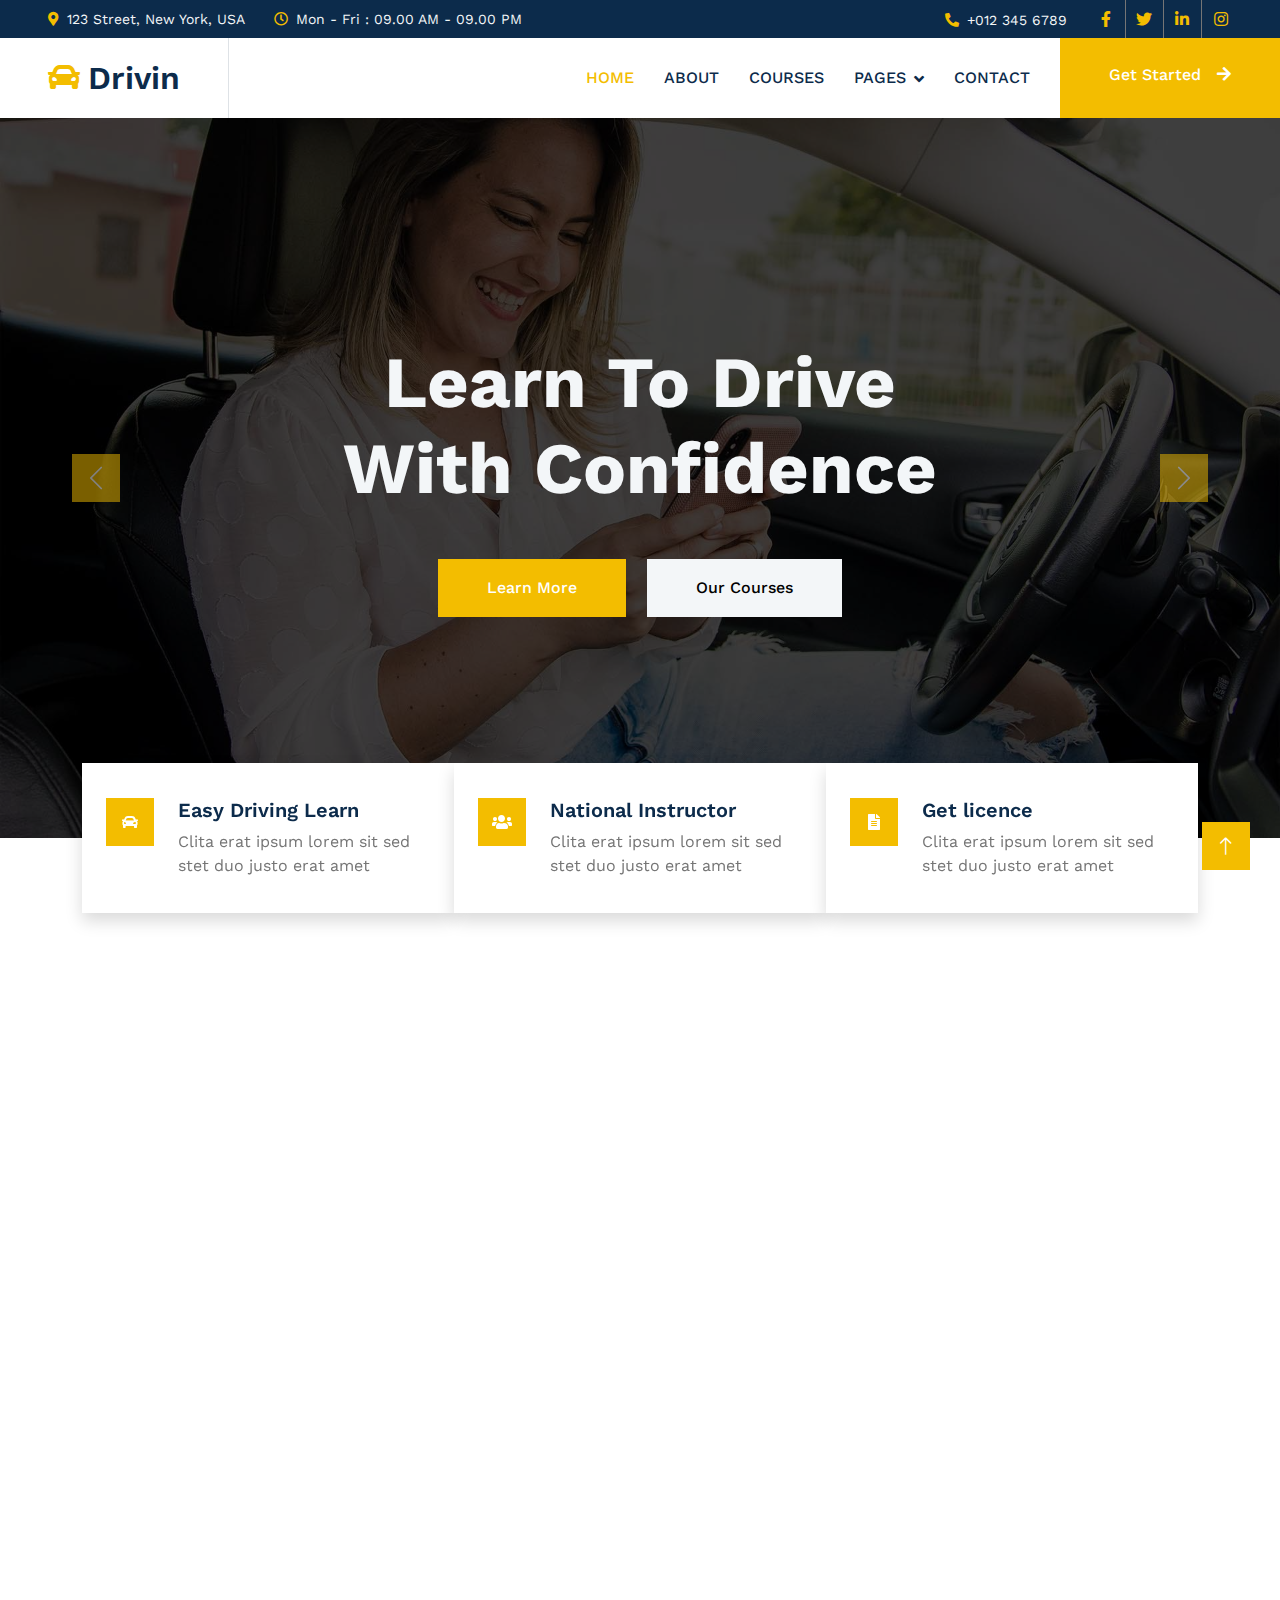
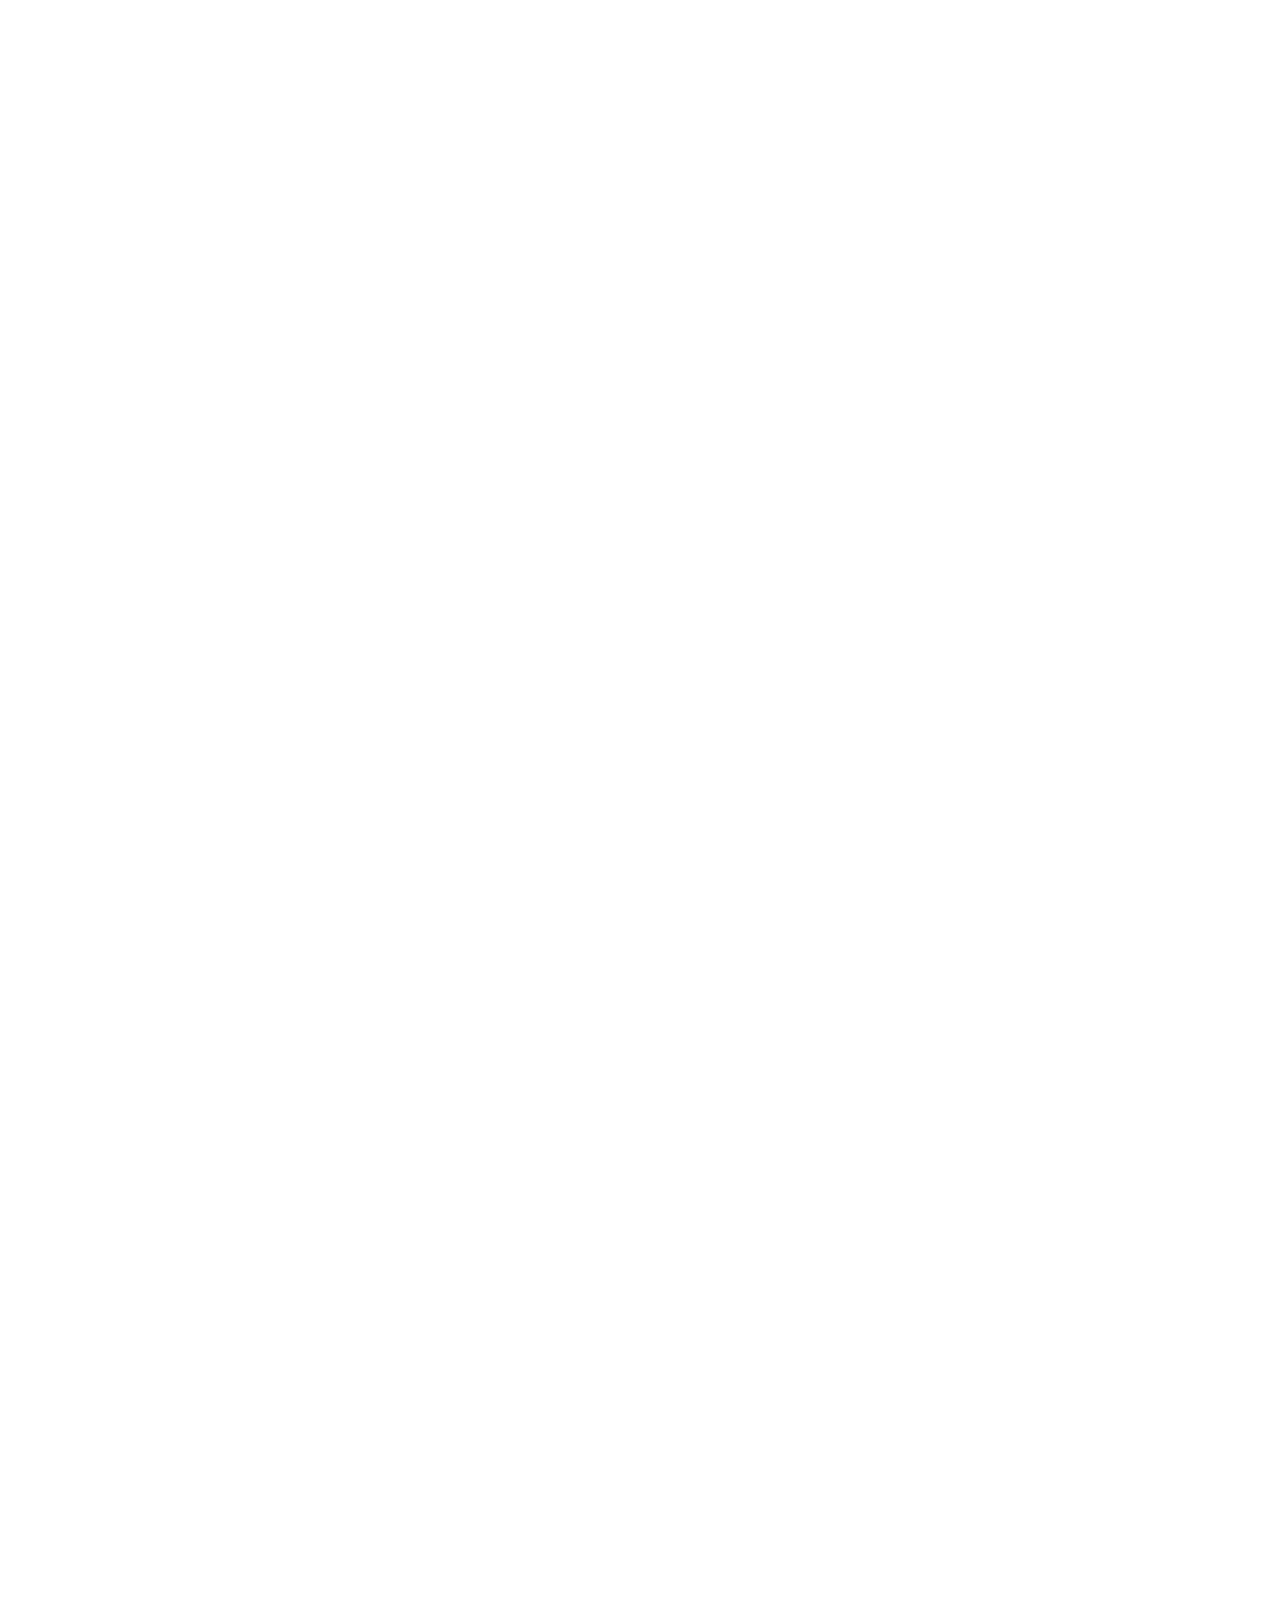
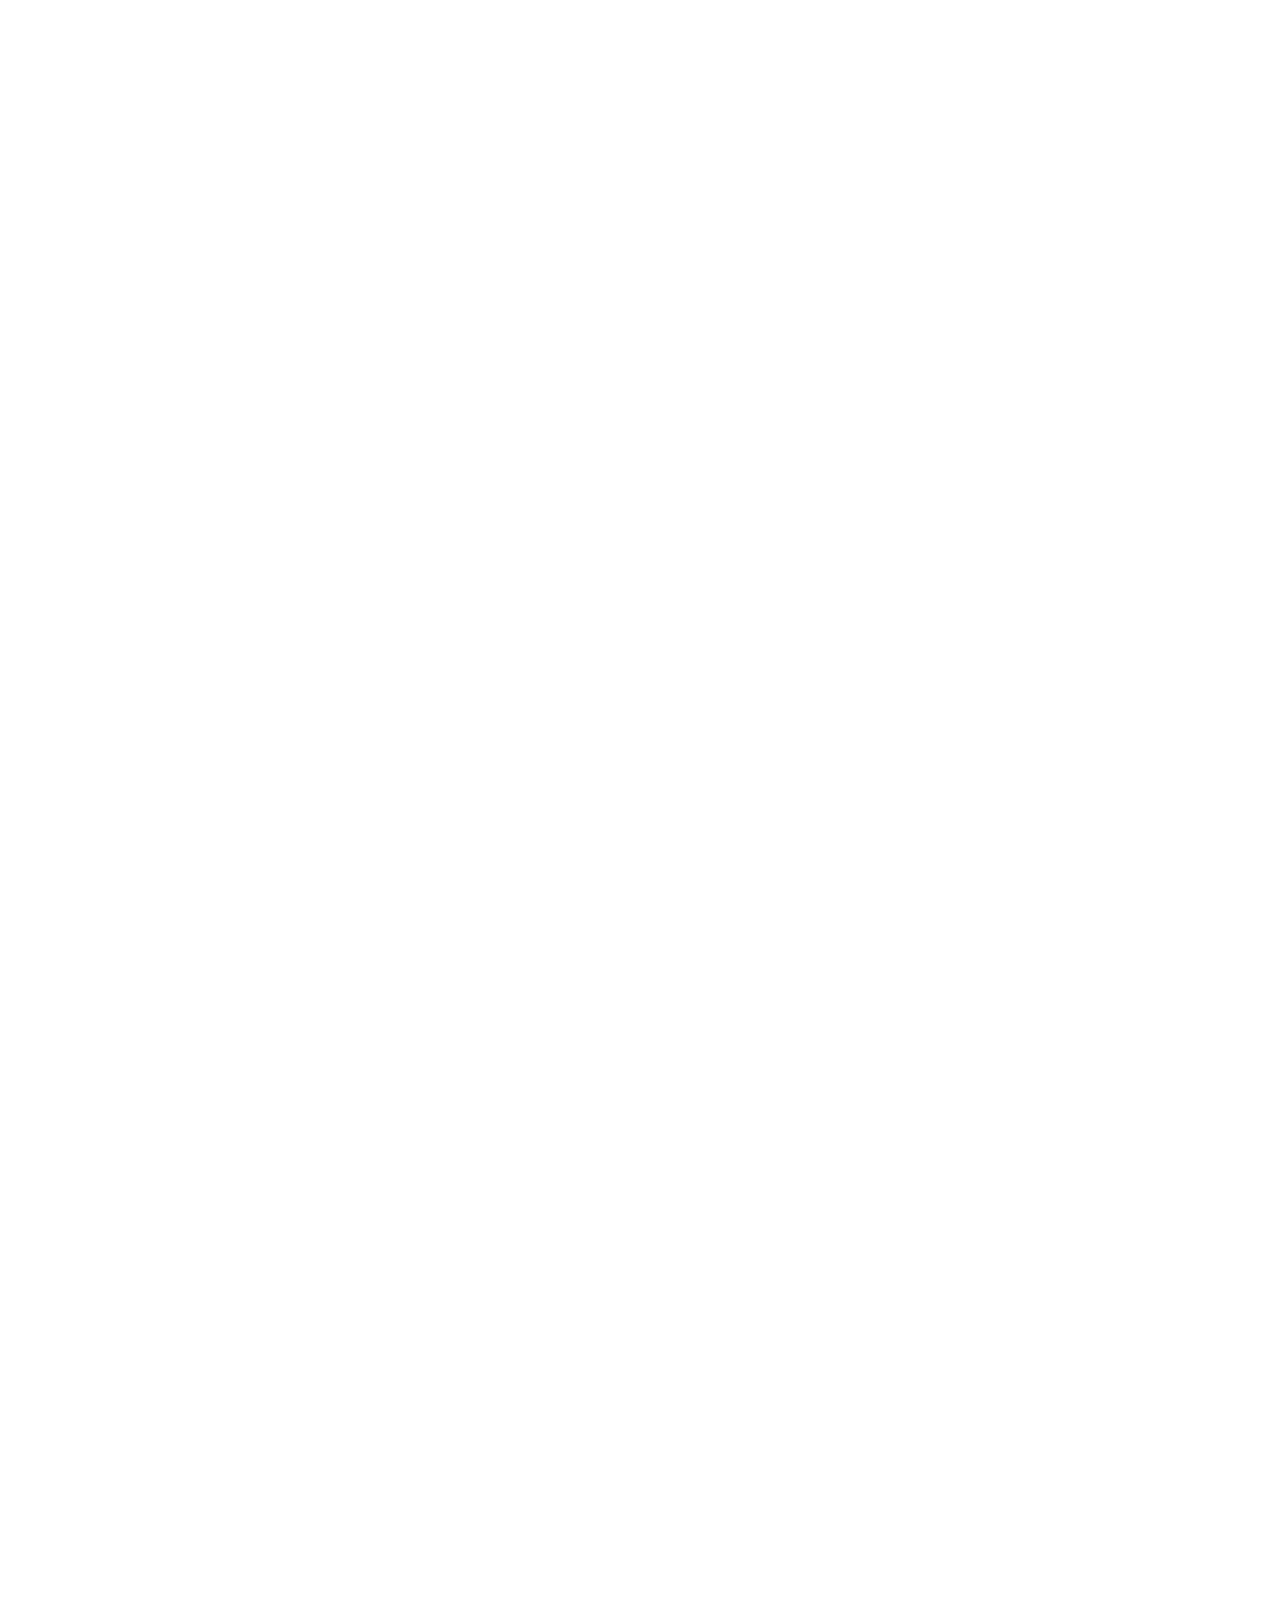
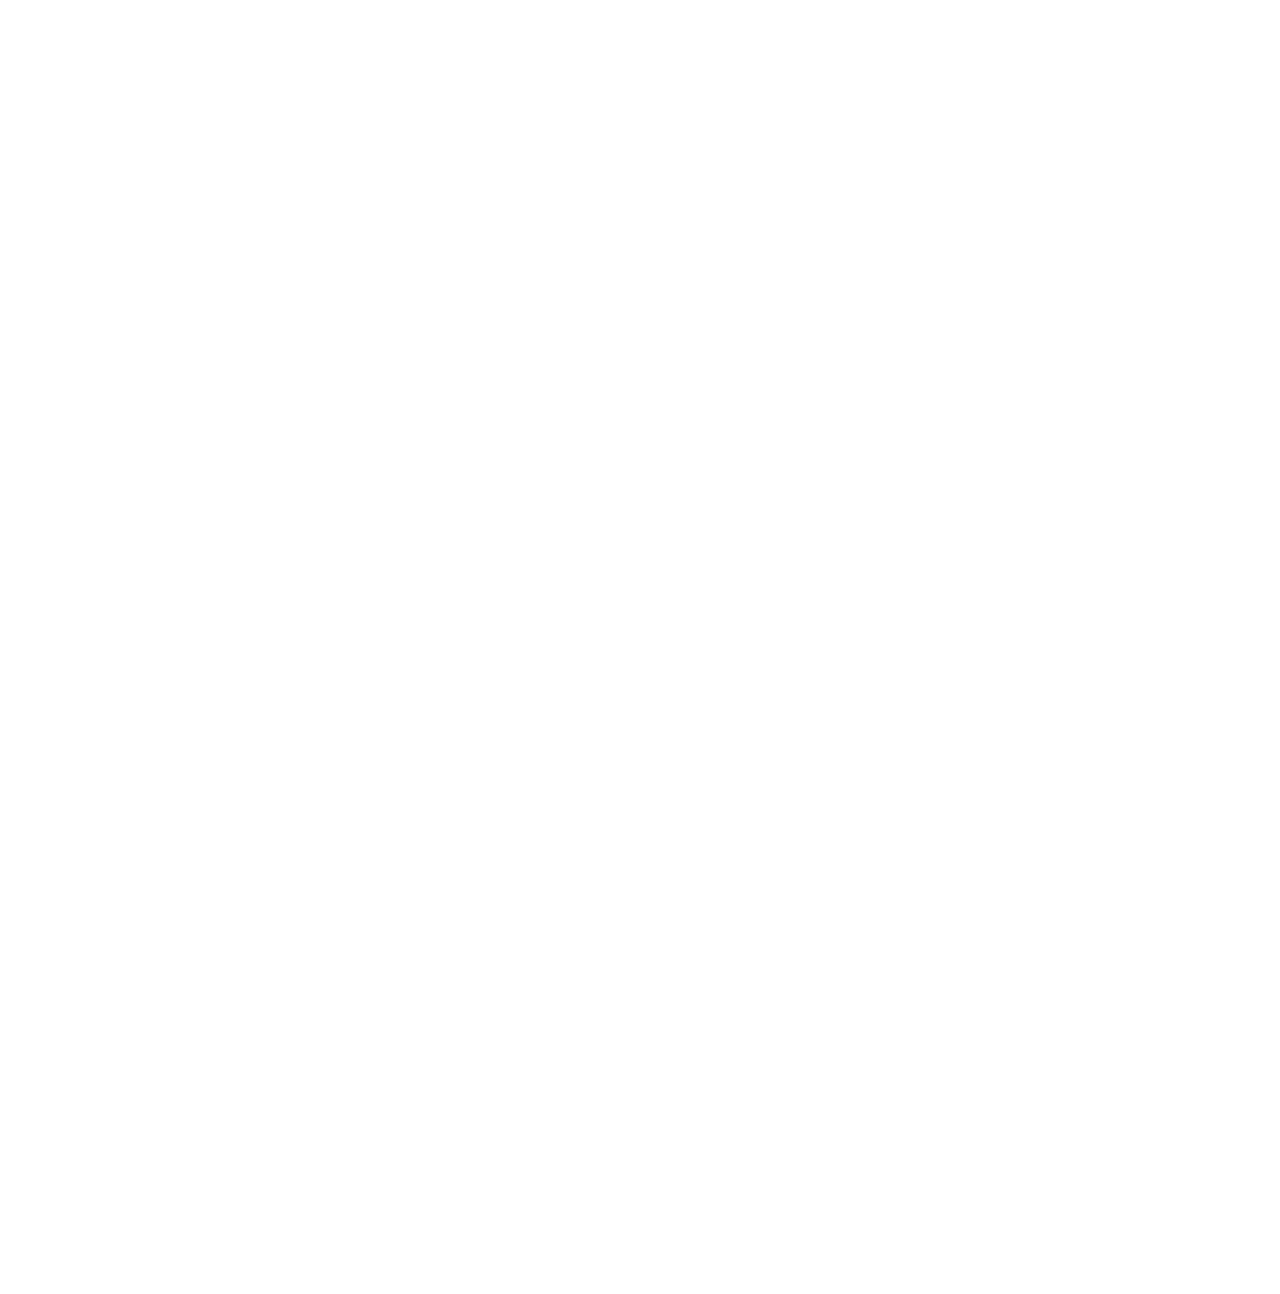
==== index.html @ 0751563b "First Commit" ====
<!DOCTYPE html>
<html lang="en">

<head>
    <meta charset="utf-8">
    <title>Drivin - Driving School Website Template</title>
    <meta content="width=device-width, initial-scale=1.0" name="viewport">
    <meta content="" name="keywords">
    <meta content="" name="description">

    <!-- Favicon -->
    <link href="img/favicon.ico" rel="icon">

    <!-- Google Web Fonts -->
    <link rel="preconnect" href="https://fonts.googleapis.com">
    <link rel="preconnect" href="https://fonts.gstatic.com" crossorigin>
    <link href="https://fonts.googleapis.com/css2?family=Work+Sans:wght@400;500;600;700&display=swap" rel="stylesheet"> 

    <!-- Icon Font Stylesheet -->
    <link href="https://cdnjs.cloudflare.com/ajax/libs/font-awesome/5.10.0/css/all.min.css" rel="stylesheet">
    <link href="https://cdn.jsdelivr.net/npm/bootstrap-icons@1.4.1/font/bootstrap-icons.css" rel="stylesheet">

    <!-- Libraries Stylesheet -->
    <link href="lib/animate/animate.min.css" rel="stylesheet">
    <link href="lib/owlcarousel/assets/owl.carousel.min.css" rel="stylesheet">

    <!-- Customized Bootstrap Stylesheet -->
    <link href="css/bootstrap.min.css" rel="stylesheet">

    <!-- Template Stylesheet -->
    <link href="css/style.css" rel="stylesheet">
</head>

<body>
    <!-- Spinner Start -->
    <div id="spinner" class="show bg-white position-fixed translate-middle w-100 vh-100 top-50 start-50 d-flex align-items-center justify-content-center">
        <div class="spinner-grow text-primary" role="status"></div>
    </div>
    <!-- Spinner End -->


    <!-- Topbar Start -->
    <div class="container-fluid bg-dark text-light p-0">
        <div class="row gx-0 d-none d-lg-flex">
            <div class="col-lg-7 px-5 text-start">
                <div class="h-100 d-inline-flex align-items-center me-4">
                    <small class="fa fa-map-marker-alt text-primary me-2"></small>
                    <small>123 Street, New York, USA</small>
                </div>
                <div class="h-100 d-inline-flex align-items-center">
                    <small class="far fa-clock text-primary me-2"></small>
                    <small>Mon - Fri : 09.00 AM - 09.00 PM</small>
                </div>
            </div>
            <div class="col-lg-5 px-5 text-end">
                <div class="h-100 d-inline-flex align-items-center me-4">
                    <small class="fa fa-phone-alt text-primary me-2"></small>
                    <small>+012 345 6789</small>
                </div>
                <div class="h-100 d-inline-flex align-items-center mx-n2">
                    <a class="btn btn-square btn-link rounded-0 border-0 border-end border-secondary" href=""><i class="fab fa-facebook-f"></i></a>
                    <a class="btn btn-square btn-link rounded-0 border-0 border-end border-secondary" href=""><i class="fab fa-twitter"></i></a>
                    <a class="btn btn-square btn-link rounded-0 border-0 border-end border-secondary" href=""><i class="fab fa-linkedin-in"></i></a>
                    <a class="btn btn-square btn-link rounded-0" href=""><i class="fab fa-instagram"></i></a>
                </div>
            </div>
        </div>
    </div>
    <!-- Topbar End -->


    <!-- Navbar Start -->
    <nav class="navbar navbar-expand-lg bg-white navbar-light sticky-top p-0">
        <a href="index.html" class="navbar-brand d-flex align-items-center border-end px-4 px-lg-5">
            <h2 class="m-0"><i class="fa fa-car text-primary me-2"></i>Drivin</h2>
        </a>
        <button type="button" class="navbar-toggler me-4" data-bs-toggle="collapse" data-bs-target="#navbarCollapse">
            <span class="navbar-toggler-icon"></span>
        </button>
        <div class="collapse navbar-collapse" id="navbarCollapse">
            <div class="navbar-nav ms-auto p-4 p-lg-0">
                <a href="index.html" class="nav-item nav-link active">Home</a>
                <a href="about.html" class="nav-item nav-link">About</a>
                <a href="courses.html" class="nav-item nav-link">Courses</a>
                <div class="nav-item dropdown">
                    <a href="#" class="nav-link dropdown-toggle" data-bs-toggle="dropdown">Pages</a>
                    <div class="dropdown-menu bg-light m-0">
                        <a href="feature.html" class="dropdown-item">Features</a>
                        <a href="appointment.html" class="dropdown-item">Appointment</a>
                        <a href="team.html" class="dropdown-item">Our Team</a>
                        <a href="testimonial.html" class="dropdown-item">Testimonial</a>
                        <a href="404.html" class="dropdown-item">404 Page</a>
                    </div>
                </div>
                <a href="contact.html" class="nav-item nav-link">Contact</a>
            </div>
            <a href="" class="btn btn-primary py-4 px-lg-5 d-none d-lg-block">Get Started<i class="fa fa-arrow-right ms-3"></i></a>
        </div>
    </nav>
    <!-- Navbar End -->


    <!-- Carousel Start -->
    <div class="container-fluid p-0 wow fadeIn" data-wow-delay="0.1s">
        <div id="header-carousel" class="carousel slide" data-bs-ride="carousel">
            <div class="carousel-inner">
                <div class="carousel-item active">
                    <img class="w-100" src="img/carousel-1.jpg" alt="Image">
                    <div class="carousel-caption">
                        <div class="container">
                            <div class="row justify-content-center">
                                <div class="col-lg-7">
                                    <h1 class="display-2 text-light mb-5 animated slideInDown">Learn To Drive With Confidence</h1>
                                    <a href="" class="btn btn-primary py-sm-3 px-sm-5">Learn More</a>
                                    <a href="" class="btn btn-light py-sm-3 px-sm-5 ms-3">Our Courses</a>
                                </div>
                            </div>
                        </div>
                    </div>
                </div>
                <div class="carousel-item">
                    <img class="w-100" src="img/carousel-2.jpg" alt="Image">
                    <div class="carousel-caption">
                        <div class="container">
                            <div class="row justify-content-center">
                                <div class="col-lg-7">
                                    <h1 class="display-2 text-light mb-5 animated slideInDown">Safe Driving Is Our Top Priority</h1>
                                    <a href="" class="btn btn-primary py-sm-3 px-sm-5">Learn More</a>
                                    <a href="" class="btn btn-light py-sm-3 px-sm-5 ms-3">Our Courses</a>
                                </div>
                            </div>
                        </div>
                    </div>
                </div>
            </div>
            <button class="carousel-control-prev" type="button" data-bs-target="#header-carousel"
                data-bs-slide="prev">
                <span class="carousel-control-prev-icon" aria-hidden="true"></span>
                <span class="visually-hidden">Previous</span>
            </button>
            <button class="carousel-control-next" type="button" data-bs-target="#header-carousel"
                data-bs-slide="next">
                <span class="carousel-control-next-icon" aria-hidden="true"></span>
                <span class="visually-hidden">Next</span>
            </button>
        </div>
    </div>
    <!-- Carousel End -->


    <!-- Facts Start -->
    <div class="container-fluid facts py-5 pt-lg-0">
        <div class="container py-5 pt-lg-0">
            <div class="row gx-0">
                <div class="col-lg-4 wow fadeIn" data-wow-delay="0.1s">
                    <div class="bg-white shadow d-flex align-items-center h-100 p-4" style="min-height: 150px;">
                        <div class="d-flex">
                            <div class="flex-shrink-0 btn-lg-square bg-primary">
                                <i class="fa fa-car text-white"></i>
                            </div>
                            <div class="ps-4">
                                <h5>Easy Driving Learn </h5>
                                <span>Clita erat ipsum lorem sit sed stet duo justo erat amet</span>
                            </div>
                        </div>
                    </div>
                </div>
                <div class="col-lg-4 wow fadeIn" data-wow-delay="0.3s">
                    <div class="bg-white shadow d-flex align-items-center h-100 p-4" style="min-height: 150px;">
                        <div class="d-flex">
                            <div class="flex-shrink-0 btn-lg-square bg-primary">
                                <i class="fa fa-users text-white"></i>
                            </div>
                            <div class="ps-4">
                                <h5>National Instructor</h5>
                                <span>Clita erat ipsum lorem sit sed stet duo justo erat amet</span>
                            </div>
                        </div>
                    </div>
                </div>
                <div class="col-lg-4 wow fadeIn" data-wow-delay="0.5s">
                    <div class="bg-white shadow d-flex align-items-center h-100 p-4" style="min-height: 150px;">
                        <div class="d-flex">
                            <div class="flex-shrink-0 btn-lg-square bg-primary">
                                <i class="fa fa-file-alt text-white"></i>
                            </div>
                            <div class="ps-4">
                                <h5>Get licence</h5>
                                <span>Clita erat ipsum lorem sit sed stet duo justo erat amet</span>
                            </div>
                        </div>
                    </div>
                </div>
            </div>
        </div>
    </div>
    <!-- Facts End -->


    <!-- About Start -->
    <div class="container-xxl py-6">
        <div class="container">
            <div class="row g-5">
                <div class="col-lg-6 wow fadeInUp" data-wow-delay="0.1s">
                    <div class="position-relative overflow-hidden ps-5 pt-5 h-100" style="min-height: 400px;">
                        <img class="position-absolute w-100 h-100" src="img/about-1.jpg" alt="" style="object-fit: cover;">
                        <img class="position-absolute top-0 start-0 bg-white pe-3 pb-3" src="img/about-2.jpg" alt="" style="width: 200px; height: 200px;">
                    </div>
                </div>
                <div class="col-lg-6 wow fadeInUp" data-wow-delay="0.5s">
                    <div class="h-100">
                        <h6 class="text-primary text-uppercase mb-2">About Us</h6>
                        <h1 class="display-6 mb-4">We Help Students To Pass Test & Get A License On The First Try</h1>
                        <p>Tempor erat elitr rebum at clita. Diam dolor diam ipsum sit. Aliqu diam amet diam et eos. Clita erat ipsum et lorem et sit, sed stet lorem sit clita duo justo magna dolore erat amet</p>
                        <p class="mb-4">Tempor erat elitr rebum at clita. Diam dolor diam ipsum sit. Aliqu diam amet diam et eos. Clita erat ipsum et lorem et sit, sed stet lorem sit clita duo justo magna dolore erat amet</p>
                        <div class="row g-2 mb-4 pb-2">
                            <div class="col-sm-6">
                                <i class="fa fa-check text-primary me-2"></i>Fully Licensed
                            </div>
                            <div class="col-sm-6">
                                <i class="fa fa-check text-primary me-2"></i>Online Tracking
                            </div>
                            <div class="col-sm-6">
                                <i class="fa fa-check text-primary me-2"></i>Afordable Fee 
                            </div>
                            <div class="col-sm-6">
                                <i class="fa fa-check text-primary me-2"></i>Best Trainers
                            </div>
                        </div>
                        <div class="row g-4">
                            <div class="col-sm-6">
                                <a class="btn btn-primary py-3 px-5" href="">Read More</a>
                            </div>
                            <div class="col-sm-6">
                                <a class="d-inline-flex align-items-center btn btn-outline-primary border-2 p-2" href="tel:+0123456789">
                                    <span class="flex-shrink-0 btn-square bg-primary">
                                        <i class="fa fa-phone-alt text-white"></i>
                                    </span>
                                    <span class="px-3">+012 345 6789</span>
                                </a>
                            </div>
                        </div>
                    </div>
                </div>
            </div>
        </div>
    </div>
    <!-- About End -->


    <!-- Courses Start -->
    <div class="container-xxl courses my-6 py-6 pb-0">
        <div class="container">
            <div class="text-center mx-auto mb-5 wow fadeInUp" data-wow-delay="0.1s" style="max-width: 500px;">
                <h6 class="text-primary text-uppercase mb-2">Tranding Courses</h6>
                <h1 class="display-6 mb-4">Our Courses Upskill You With Driving Training</h1>
            </div>
            <div class="row g-4 justify-content-center">
                <div class="col-lg-4 col-md-6 wow fadeInUp" data-wow-delay="0.1s">
                    <div class="courses-item d-flex flex-column bg-white overflow-hidden h-100">
                        <div class="text-center p-4 pt-0">
                            <div class="d-inline-block bg-primary text-white fs-5 py-1 px-4 mb-4">$99</div>
                            <h5 class="mb-3">Automatic Car Lessons</h5>
                            <p>Tempor erat elitr rebum at clita dolor diam ipsum sit diam amet diam et eos</p>
                            <ol class="breadcrumb justify-content-center mb-0">
                                <li class="breadcrumb-item small"><i class="fa fa-signal text-primary me-2"></i>Beginner</li>
                                <li class="breadcrumb-item small"><i class="fa fa-calendar-alt text-primary me-2"></i>3 Week</li>
                            </ol>
                        </div>
                        <div class="position-relative mt-auto">
                            <img class="img-fluid" src="img/courses-1.jpg" alt="">
                            <div class="courses-overlay">
                                <a class="btn btn-outline-primary border-2" href="">Read More</a>
                            </div>
                        </div>
                    </div>
                </div>
                <div class="col-lg-4 col-md-6 wow fadeInUp" data-wow-delay="0.3s">
                    <div class="courses-item d-flex flex-column bg-white overflow-hidden h-100">
                        <div class="text-center p-4 pt-0">
                            <div class="d-inline-block bg-primary text-white fs-5 py-1 px-4 mb-4">$99</div>
                            <h5 class="mb-3">Highway Driving Lesson</h5>
                            <p>Tempor erat elitr rebum at clita dolor diam ipsum sit diam amet diam et eos</p>
                            <ol class="breadcrumb justify-content-center mb-0">
                                <li class="breadcrumb-item small"><i class="fa fa-signal text-primary me-2"></i>Beginner</li>
                                <li class="breadcrumb-item small"><i class="fa fa-calendar-alt text-primary me-2"></i>3 Week</li>
                            </ol>
                        </div>
                        <div class="position-relative mt-auto">
                            <img class="img-fluid" src="img/courses-2.jpg" alt="">
                            <div class="courses-overlay">
                                <a class="btn btn-outline-primary border-2" href="">Read More</a>
                            </div>
                        </div>
                    </div>
                </div>
                <div class="col-lg-4 col-md-6 wow fadeInUp" data-wow-delay="0.5s">
                    <div class="courses-item d-flex flex-column bg-white overflow-hidden h-100">
                        <div class="text-center p-4 pt-0">
                            <div class="d-inline-block bg-primary text-white fs-5 py-1 px-4 mb-4">$99</div>
                            <h5 class="mb-3">International Driving</h5>
                            <p>Tempor erat elitr rebum at clita dolor diam ipsum sit diam amet diam et eos</p>
                            <ol class="breadcrumb justify-content-center mb-0">
                                <li class="breadcrumb-item small"><i class="fa fa-signal text-primary me-2"></i>Beginner</li>
                                <li class="breadcrumb-item small"><i class="fa fa-calendar-alt text-primary me-2"></i>3 Week</li>
                            </ol>
                        </div>
                        <div class="position-relative mt-auto">
                            <img class="img-fluid" src="img/courses-3.jpg" alt="">
                            <div class="courses-overlay">
                                <a class="btn btn-outline-primary border-2" href="">Read More</a>
                            </div>
                        </div>
                    </div>
                </div>
                <div class="col-lg-8 my-6 mb-0 wow fadeInUp" data-wow-delay="0.1s">
                    <div class="bg-primary text-center p-5">
                        <h1 class="mb-4">Make Appointment</h1>
                        <form>
                            <div class="row g-3">
                                <div class="col-sm-6">
                                    <div class="form-floating">
                                        <input type="text" class="form-control border-0" id="gname" placeholder="Gurdian Name">
                                        <label for="gname">Your Name</label>
                                    </div>
                                </div>
                                <div class="col-sm-6">
                                    <div class="form-floating">
                                        <input type="email" class="form-control border-0" id="gmail" placeholder="Gurdian Email">
                                        <label for="gmail">Your Email</label>
                                    </div>
                                </div>
                                <div class="col-sm-6">
                                    <div class="form-floating">
                                        <input type="text" class="form-control border-0" id="cname" placeholder="Child Name">
                                        <label for="cname">Courses Type</label>
                                    </div>
                                </div>
                                <div class="col-sm-6">
                                    <div class="form-floating">
                                        <input type="text" class="form-control border-0" id="cage" placeholder="Child Age">
                                        <label for="cage">Car Type</label>
                                    </div>
                                </div>
                                <div class="col-12">
                                    <div class="form-floating">
                                        <textarea class="form-control border-0" placeholder="Leave a message here" id="message" style="height: 100px"></textarea>
                                        <label for="message">Message</label>
                                    </div>
                                </div>
                                <div class="col-12">
                                    <button class="btn btn-dark w-100 py-3" type="submit">Submit</button>
                                </div>
                            </div>
                        </form>
                    </div>
                </div>
            </div>
        </div>
    </div>
    <!-- Courses End -->


    <!-- Features Start -->
    <div class="container-xxl py-6">
        <div class="container">
            <div class="row g-5">
                <div class="col-lg-6 wow fadeInUp" data-wow-delay="0.1s">
                    <h6 class="text-primary text-uppercase mb-2">Why Choose Us!</h6>
                    <h1 class="display-6 mb-4">Best Driving Training Agency In Your City</h1>
                    <p class="mb-5">Tempor erat elitr rebum at clita. Diam dolor diam ipsum sit. Aliqu diam amet diam et eos. Clita erat ipsum et lorem et sit, sed stet lorem sit clita duo justo magna dolore erat amet</p>
                    <div class="row gy-5 gx-4">
                        <div class="col-sm-6 wow fadeIn" data-wow-delay="0.1s">
                            <div class="d-flex align-items-center mb-3">
                                <div class="flex-shrink-0 btn-square bg-primary me-3">
                                    <i class="fa fa-check text-white"></i>
                                </div>
                                <h5 class="mb-0">Fully Licensed</h5>
                            </div>
                            <span>Magna sea eos sit dolor, ipsum amet ipsum lorem diam eos</span>
                        </div>
                        <div class="col-sm-6 wow fadeIn" data-wow-delay="0.2s">
                            <div class="d-flex align-items-center mb-3">
                                <div class="flex-shrink-0 btn-square bg-primary me-3">
                                    <i class="fa fa-check text-white"></i>
                                </div>
                                <h5 class="mb-0">Online Tracking</h5>
                            </div>
                            <span>Magna sea eos sit dolor, ipsum amet ipsum lorem diam eos</span>
                        </div>
                        <div class="col-sm-6 wow fadeIn" data-wow-delay="0.3s">
                            <div class="d-flex align-items-center mb-3">
                                <div class="flex-shrink-0 btn-square bg-primary me-3">
                                    <i class="fa fa-check text-white"></i>
                                </div>
                                <h5 class="mb-0">Afordable Fee</h5>
                            </div>
                            <span>Magna sea eos sit dolor, ipsum amet ipsum lorem diam eos</span>
                        </div>
                        <div class="col-sm-6 wow fadeIn" data-wow-delay="0.4s">
                            <div class="d-flex align-items-center mb-3">
                                <div class="flex-shrink-0 btn-square bg-primary me-3">
                                    <i class="fa fa-check text-white"></i>
                                </div>
                                <h5 class="mb-0">Best Trainers</h5>
                            </div>
                            <span>Magna sea eos sit dolor, ipsum amet ipsum lorem diam eos</span>
                        </div>
                    </div>
                </div>
                <div class="col-lg-6 wow fadeInUp" data-wow-delay="0.5s">
                    <div class="position-relative overflow-hidden pe-5 pt-5 h-100" style="min-height: 400px;">
                        <img class="position-absolute w-100 h-100" src="img/about-1.jpg" alt="" style="object-fit: cover;">
                        <img class="position-absolute top-0 end-0 bg-white ps-3 pb-3" src="img/about-2.jpg" alt="" style="width: 200px; height: 200px">
                    </div>
                </div>
            </div>
        </div>
    </div>
    <!-- Features End -->


    <!-- Team Start -->
    <div class="container-xxl py-6">
        <div class="container">
            <div class="text-center mx-auto mb-5 wow fadeInUp" data-wow-delay="0.1s" style="max-width: 500px;">
                <h6 class="text-primary text-uppercase mb-2">Meet The Team</h6>
                <h1 class="display-6 mb-4">We Have Great Experience Of Driving</h1>
            </div>
            <div class="row g-0 team-items">
                <div class="col-lg-3 col-md-6 wow fadeInUp" data-wow-delay="0.1s">
                    <div class="team-item position-relative">
                        <div class="position-relative">
                            <img class="img-fluid" src="img/team-1.jpg" alt="">
                            <div class="team-social text-center">
                                <a class="btn btn-square btn-outline-primary border-2 m-1" href=""><i class="fab fa-facebook-f"></i></a>
                                <a class="btn btn-square btn-outline-primary border-2 m-1" href=""><i class="fab fa-twitter"></i></a>
                                <a class="btn btn-square btn-outline-primary border-2 m-1" href=""><i class="fab fa-instagram"></i></a>
                            </div>
                        </div>
                        <div class="bg-light text-center p-4">
                            <h5 class="mt-2">Full Name</h5>
                            <span>Trainer</span>
                        </div>
                    </div>
                </div>
                <div class="col-lg-3 col-md-6 wow fadeInUp" data-wow-delay="0.3s">
                    <div class="team-item position-relative">
                        <div class="position-relative">
                            <img class="img-fluid" src="img/team-2.jpg" alt="">
                            <div class="team-social text-center">
                                <a class="btn btn-square btn-outline-primary border-2 m-1" href=""><i class="fab fa-facebook-f"></i></a>
                                <a class="btn btn-square btn-outline-primary border-2 m-1" href=""><i class="fab fa-twitter"></i></a>
                                <a class="btn btn-square btn-outline-primary border-2 m-1" href=""><i class="fab fa-instagram"></i></a>
                            </div>
                        </div>
                        <div class="bg-light text-center p-4">
                            <h5 class="mt-2">Full Name</h5>
                            <span>Trainer</span>
                        </div>
                    </div>
                </div>
                <div class="col-lg-3 col-md-6 wow fadeInUp" data-wow-delay="0.5s">
                    <div class="team-item position-relative">
                        <div class="position-relative">
                            <img class="img-fluid" src="img/team-3.jpg" alt="">
                            <div class="team-social text-center">
                                <a class="btn btn-square btn-outline-primary border-2 m-1" href=""><i class="fab fa-facebook-f"></i></a>
                                <a class="btn btn-square btn-outline-primary border-2 m-1" href=""><i class="fab fa-twitter"></i></a>
                                <a class="btn btn-square btn-outline-primary border-2 m-1" href=""><i class="fab fa-instagram"></i></a>
                            </div>
                        </div>
                        <div class="bg-light text-center p-4">
                            <h5 class="mt-2">Full Name</h5>
                            <span>Trainer</span>
                        </div>
                    </div>
                </div>
                <div class="col-lg-3 col-md-6 wow fadeInUp" data-wow-delay="0.7s">
                    <div class="team-item position-relative">
                        <div class="position-relative">
                            <img class="img-fluid" src="img/team-4.jpg" alt="">
                            <div class="team-social text-center">
                                <a class="btn btn-square btn-outline-primary border-2 m-1" href=""><i class="fab fa-facebook-f"></i></a>
                                <a class="btn btn-square btn-outline-primary border-2 m-1" href=""><i class="fab fa-twitter"></i></a>
                                <a class="btn btn-square btn-outline-primary border-2 m-1" href=""><i class="fab fa-instagram"></i></a>
                            </div>
                        </div>
                        <div class="bg-light text-center p-4">
                            <h5 class="mt-2">Full Name</h5>
                            <span>Trainer</span>
                        </div>
                    </div>
                </div>
            </div>
        </div>
    </div>
    <!-- Team End -->


    <!-- Testimonial Start -->
    <div class="container-xxl py-6">
        <div class="container">
            <div class="text-center mx-auto mb-5 wow fadeInUp" data-wow-delay="0.1s" style="max-width: 500px;">
                <h6 class="text-primary text-uppercase mb-2">Testimonial</h6>
                <h1 class="display-6 mb-4">What Our Clients Say!</h1>
            </div>
            <div class="row justify-content-center">
                <div class="col-lg-8 wow fadeInUp" data-wow-delay="0.1s">
                    <div class="owl-carousel testimonial-carousel">
                        <div class="testimonial-item text-center">
                            <div class="position-relative mb-5">
                                <img class="img-fluid rounded-circle mx-auto" src="img/testimonial-1.jpg" alt="">
                                <div class="position-absolute top-100 start-50 translate-middle d-flex align-items-center justify-content-center bg-white rounded-circle" style="width: 60px; height: 60px;">
                                    <i class="fa fa-quote-left fa-2x text-primary"></i>
                                </div>
                            </div>
                            <p class="fs-4">Dolores sed duo clita tempor justo dolor et stet lorem kasd labore dolore lorem ipsum. At lorem lorem magna ut et, nonumy et labore et tempor diam tempor erat.</p>
                            <hr class="w-25 mx-auto">
                            <h5>Client Name</h5>
                            <span>Profession</span>
                        </div>
                        <div class="testimonial-item text-center">
                            <div class="position-relative mb-5">
                                <img class="img-fluid rounded-circle mx-auto" src="img/testimonial-2.jpg" alt="">
                                <div class="position-absolute top-100 start-50 translate-middle d-flex align-items-center justify-content-center bg-white rounded-circle" style="width: 60px; height: 60px;">
                                    <i class="fa fa-quote-left fa-2x text-primary"></i>
                                </div>
                            </div>
                            <p class="fs-4">Dolores sed duo clita tempor justo dolor et stet lorem kasd labore dolore lorem ipsum. At lorem lorem magna ut et, nonumy et labore et tempor diam tempor erat.</p>
                            <hr class="w-25 mx-auto">
                            <h5>Client Name</h5>
                            <span>Profession</span>
                        </div>
                        <div class="testimonial-item text-center">
                            <div class="position-relative mb-5">
                                <img class="img-fluid rounded-circle mx-auto" src="img/testimonial-3.jpg" alt="">
                                <div class="position-absolute top-100 start-50 translate-middle d-flex align-items-center justify-content-center bg-white rounded-circle" style="width: 60px; height: 60px;">
                                    <i class="fa fa-quote-left fa-2x text-primary"></i>
                                </div>
                            </div>
                            <p class="fs-4">Dolores sed duo clita tempor justo dolor et stet lorem kasd labore dolore lorem ipsum. At lorem lorem magna ut et, nonumy et labore et tempor diam tempor erat.</p>
                            <hr class="w-25 mx-auto">
                            <h5>Client Name</h5>
                            <span>Profession</span>
                        </div>
                    </div>
                </div>
            </div>
        </div>
    </div>
    <!-- Testimonial End -->


    <!-- Footer Start -->
    <div class="container-fluid bg-dark text-light footer my-6 mb-0 py-6 wow fadeIn" data-wow-delay="0.1s">
        <div class="container">
            <div class="row g-5">
                <div class="col-lg-3 col-md-6">
                    <h4 class="text-white mb-4">Get In Touch</h4>
                    <h2 class="text-primary mb-4"><i class="fa fa-car text-white me-2"></i>Drivin</h2>
                    <p class="mb-2"><i class="fa fa-map-marker-alt me-3"></i>123 Street, New York, USA</p>
                    <p class="mb-2"><i class="fa fa-phone-alt me-3"></i>+012 345 67890</p>
                    <p class="mb-2"><i class="fa fa-envelope me-3"></i>info@example.com</p>
                </div>
                <div class="col-lg-3 col-md-6">
                    <h4 class="text-light mb-4">Quick Links</h4>
                    <a class="btn btn-link" href="">About Us</a>
                    <a class="btn btn-link" href="">Contact Us</a>
                    <a class="btn btn-link" href="">Our Services</a>
                    <a class="btn btn-link" href="">Terms & Condition</a>
                    <a class="btn btn-link" href="">Support</a>
                </div>
                <div class="col-lg-3 col-md-6">
                    <h4 class="text-light mb-4">Popular Links</h4>
                    <a class="btn btn-link" href="">About Us</a>
                    <a class="btn btn-link" href="">Contact Us</a>
                    <a class="btn btn-link" href="">Our Services</a>
                    <a class="btn btn-link" href="">Terms & Condition</a>
                    <a class="btn btn-link" href="">Support</a>
                </div>
                <div class="col-lg-3 col-md-6">
                    <h4 class="text-light mb-4">Newsletter</h4>
                    <form action="">
                        <div class="input-group">
                            <input type="text" class="form-control p-3 border-0" placeholder="Your Email Address">
                            <button class="btn btn-primary">Sign Up</button>
                        </div>
                    </form>
                    <h6 class="text-white mt-4 mb-3">Follow Us</h6>
                    <div class="d-flex pt-2">
                        <a class="btn btn-square btn-outline-light me-1" href=""><i class="fab fa-twitter"></i></a>
                        <a class="btn btn-square btn-outline-light me-1" href=""><i class="fab fa-facebook-f"></i></a>
                        <a class="btn btn-square btn-outline-light me-1" href=""><i class="fab fa-youtube"></i></a>
                        <a class="btn btn-square btn-outline-light me-0" href=""><i class="fab fa-linkedin-in"></i></a>
                    </div>
                </div>
            </div>
        </div>
    </div>
    <!-- Footer End -->


    <!-- Copyright Start -->
    <div class="container-fluid copyright text-light py-4 wow fadeIn" data-wow-delay="0.1s">
        <div class="container">
            <div class="row">
                <div class="col-md-6 text-center text-md-start mb-3 mb-md-0">
                    &copy; <a href="#">Your Site Name</a>, All Right Reserved.
                </div>
                <div class="col-md-6 text-center text-md-end">
                    <!--/*** This template is free as long as you keep the footer author’s credit link/attribution link/backlink. If you'd like to use the template without the footer author’s credit link/attribution link/backlink, you can purchase the Credit Removal License from "https://htmlcodex.com/credit-removal". Thank you for your support. ***/-->
                    Designed By <a href="https://htmlcodex.com">HTML Codex</a>
                    <br>Distributed By: <a href="https://themewagon.com" target="_blank">ThemeWagon</a>
                </div>
            </div>
        </div>
    </div>
    <!-- Copyright End -->


    <!-- Back to Top -->
    <a href="#" class="btn btn-lg btn-primary btn-lg-square back-to-top"><i class="bi bi-arrow-up"></i></a>


    <!-- JavaScript Libraries -->
    <script src="https://code.jquery.com/jquery-3.4.1.min.js"></script>
    <script src="https://cdn.jsdelivr.net/npm/bootstrap@5.0.0/dist/js/bootstrap.bundle.min.js"></script>
    <script src="lib/wow/wow.min.js"></script>
    <script src="lib/easing/easing.min.js"></script>
    <script src="lib/waypoints/waypoints.min.js"></script>
    <script src="lib/owlcarousel/owl.carousel.min.js"></script>

    <!-- Template Javascript -->
    <script src="js/main.js"></script>
</body>

</html>
---- css/style.css ----
/********** Template CSS **********/
:root {
    --primary: #F3BD00;
    --secondary: #757575;
    --light: #F3F6F8;
    --dark: #0C2B4B;
}

.py-6 {
    padding-top: 6rem;
    padding-bottom: 6rem;
}

.my-6 {
    margin-top: 6rem;
    margin-bottom: 6rem;
}

.back-to-top {
    position: fixed;
    display: none;
    right: 30px;
    bottom: 30px;
    z-index: 99;
}


/*** Spinner ***/
#spinner {
    opacity: 0;
    visibility: hidden;
    transition: opacity .5s ease-out, visibility 0s linear .5s;
    z-index: 99999;
}

#spinner.show {
    transition: opacity .5s ease-out, visibility 0s linear 0s;
    visibility: visible;
    opacity: 1;
}


/*** Button ***/
.btn {
    font-weight: 500;
    transition: .5s;
}

.btn.btn-primary,
.btn.btn-outline-primary:hover {
    color: #FFFFFF;
}

.btn-square {
    width: 38px;
    height: 38px;
}

.btn-sm-square {
    width: 32px;
    height: 32px;
}

.btn-lg-square {
    width: 48px;
    height: 48px;
}

.btn-square,
.btn-sm-square,
.btn-lg-square {
    padding: 0;
    display: flex;
    align-items: center;
    justify-content: center;
    font-weight: normal;
}


/*** Navbar ***/
.navbar.sticky-top {
    top: -100px;
    transition: .5s;
}

.navbar .navbar-brand,
.navbar a.btn {
    height: 80px
}

.navbar .navbar-nav .nav-link {
    margin-right: 30px;
    padding: 25px 0;
    color: var(--dark);
    font-weight: 500;
    text-transform: uppercase;
    outline: none;
}

.navbar .navbar-nav .nav-link:hover,
.navbar .navbar-nav .nav-link.active {
    color: var(--primary);
}

.navbar .dropdown-toggle::after {
    border: none;
    content: "\f107";
    font-family: "Font Awesome 5 Free";
    font-weight: 900;
    vertical-align: middle;
    margin-left: 8px;
}

@media (max-width: 991.98px) {
    .navbar .navbar-nav .nav-link  {
        margin-right: 0;
        padding: 10px 0;
    }

    .navbar .navbar-nav {
        border-top: 1px solid #EEEEEE;
    }
}

@media (min-width: 992px) {
    .navbar .nav-item .dropdown-menu {
        display: block;
        border: none;
        margin-top: 0;
        top: 150%;
        opacity: 0;
        visibility: hidden;
        transition: .5s;
    }

    .navbar .nav-item:hover .dropdown-menu {
        top: 100%;
        visibility: visible;
        transition: .5s;
        opacity: 1;
    }
}


/*** Header ***/
.carousel-caption {
    top: 0;
    left: 0;
    right: 0;
    bottom: 0;
    display: flex;
    align-items: center;
    justify-content: center;
    text-align: center;
    background: rgba(0, 0, 0, .75);
    z-index: 1;
}

.carousel-control-prev,
.carousel-control-next {
    width: 15%;
}

.carousel-control-prev-icon,
.carousel-control-next-icon {
    width: 3rem;
    height: 3rem;
    background-color: var(--primary);
    border: 10px solid var(--primary);
}

@media (max-width: 768px) {
    #header-carousel .carousel-item {
        position: relative;
        min-height: 450px;
    }
    
    #header-carousel .carousel-item img {
        position: absolute;
        width: 100%;
        height: 100%;
        object-fit: cover;
    }
}

.page-header {
    background: linear-gradient(rgba(0, 0, 0, .75), rgba(0, 0, 0, .75)), url(../img/carousel-1.jpg) center center no-repeat;
    background-size: cover;
}

.breadcrumb-item+.breadcrumb-item::before {
    color: #999999;
}


/*** Facts ***/
@media (min-width: 991.98px) {
    .facts {
        position: relative;
        margin-top: -75px;
        z-index: 1;
    }
}


/*** Courses ***/
.courses {
    min-height: 100vh;
    background: linear-gradient(rgba(255, 255, 255, .9), rgba(255, 255, 255, .9)), url(../img/carousel-1.jpg) center center no-repeat;
    background-attachment: fixed;
    background-size: cover;
}

.courses-item .courses-overlay {
    position: absolute;
    width: 100%;
    height: 0;
    top: 0;
    left: 0;
    display: flex;
    align-items: center;
    justify-content: center;
    background: rgba(0, 0, 0, .5);
    overflow: hidden;
    opacity: 0;
    transition: .5s;
}

.courses-item:hover .courses-overlay {
    height: 100%;
    opacity: 1;
}


/*** Team ***/
.team-items {
    margin: -.75rem;
}

.team-item {
    padding: .75rem;
}

.team-item::after {
    position: absolute;
    content: "";
    width: 100%;
    height: 0;
    top: 0;
    left: 0;
    background: #FFFFFF;
    transition: .5s;
    z-index: -1;
}

.team-item:hover::after {
    height: 100%;
    background: var(--primary);
}

.team-item .team-social {
    position: absolute;
    width: 100%;
    height: 0;
    top: 0;
    left: 0;
    display: flex;
    align-items: center;
    justify-content: center;
    background: rgba(0, 0, 0, .75);
    overflow: hidden;
    opacity: 0;
    transition: .5s;
}

.team-item:hover .team-social {
    height: 100%;
    opacity: 1;
}


/*** Testimonial ***/
.testimonial-carousel .owl-dots {
    height: 40px;
    margin-top: 25px;
    display: flex;
    align-items: center;
    justify-content: center;
}

.testimonial-carousel .owl-dot {
    position: relative;
    display: inline-block;
    margin: 0 5px;
    width: 20px;
    height: 20px;
    background: transparent;
    border: 2px solid var(--primary);
    transition: .5s;
}

.testimonial-carousel .owl-dot.active {
    width: 40px;
    height: 40px;
    background: var(--primary);
}

.testimonial-carousel .owl-item img {
    width: 150px;
    height: 150px;
}


/*** Footer ***/
.footer .btn.btn-link {
    display: block;
    margin-bottom: 5px;
    padding: 0;
    text-align: left;
    color: var(--light);
    font-weight: normal;
    text-transform: capitalize;
    transition: .3s;
}

.footer .btn.btn-link::before {
    position: relative;
    content: "\f105";
    font-family: "Font Awesome 5 Free";
    font-weight: 900;
    color: var(--light);
    margin-right: 10px;
}

.footer .btn.btn-link:hover {
    color: var(--primary);
    letter-spacing: 1px;
    box-shadow: none;
}

.copyright {
    background: #092139;
}

.copyright a {
    color: var(--primary);
}

.copyright a:hover {
    color: var(--light);
}
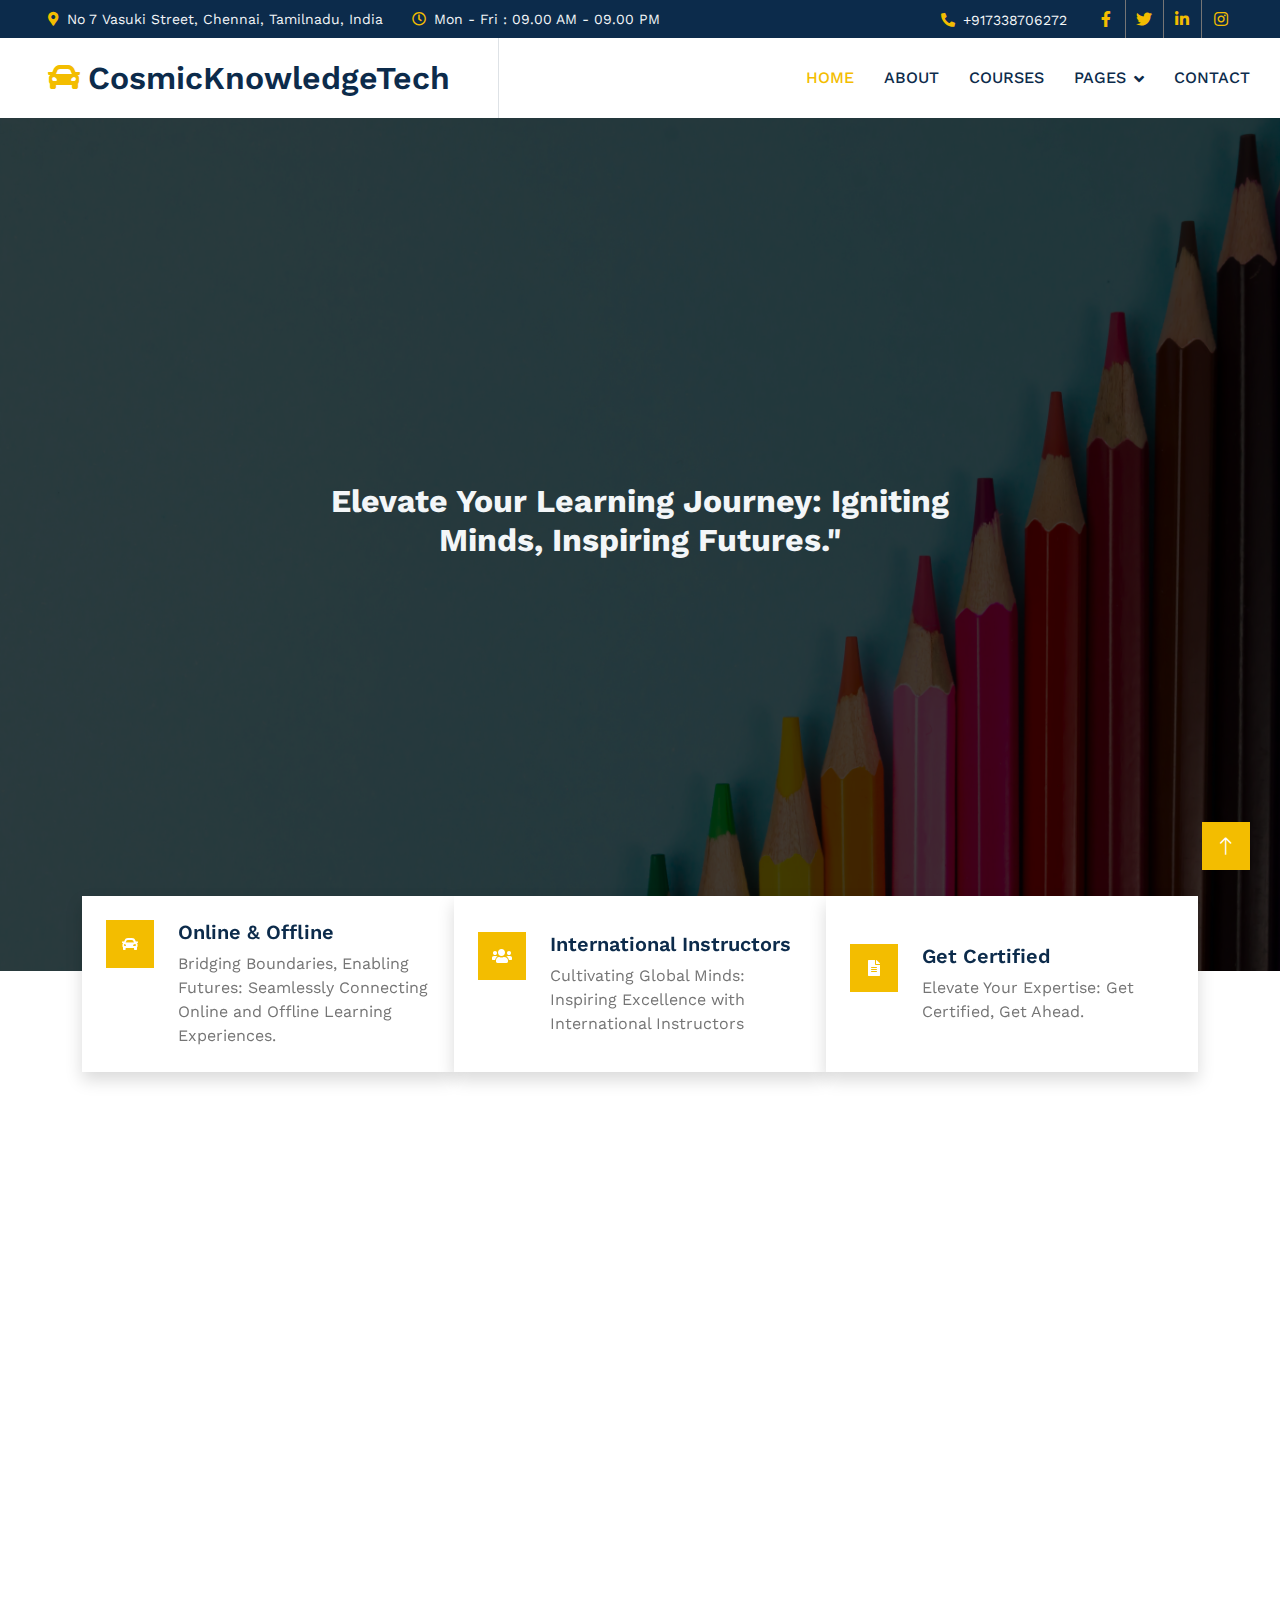
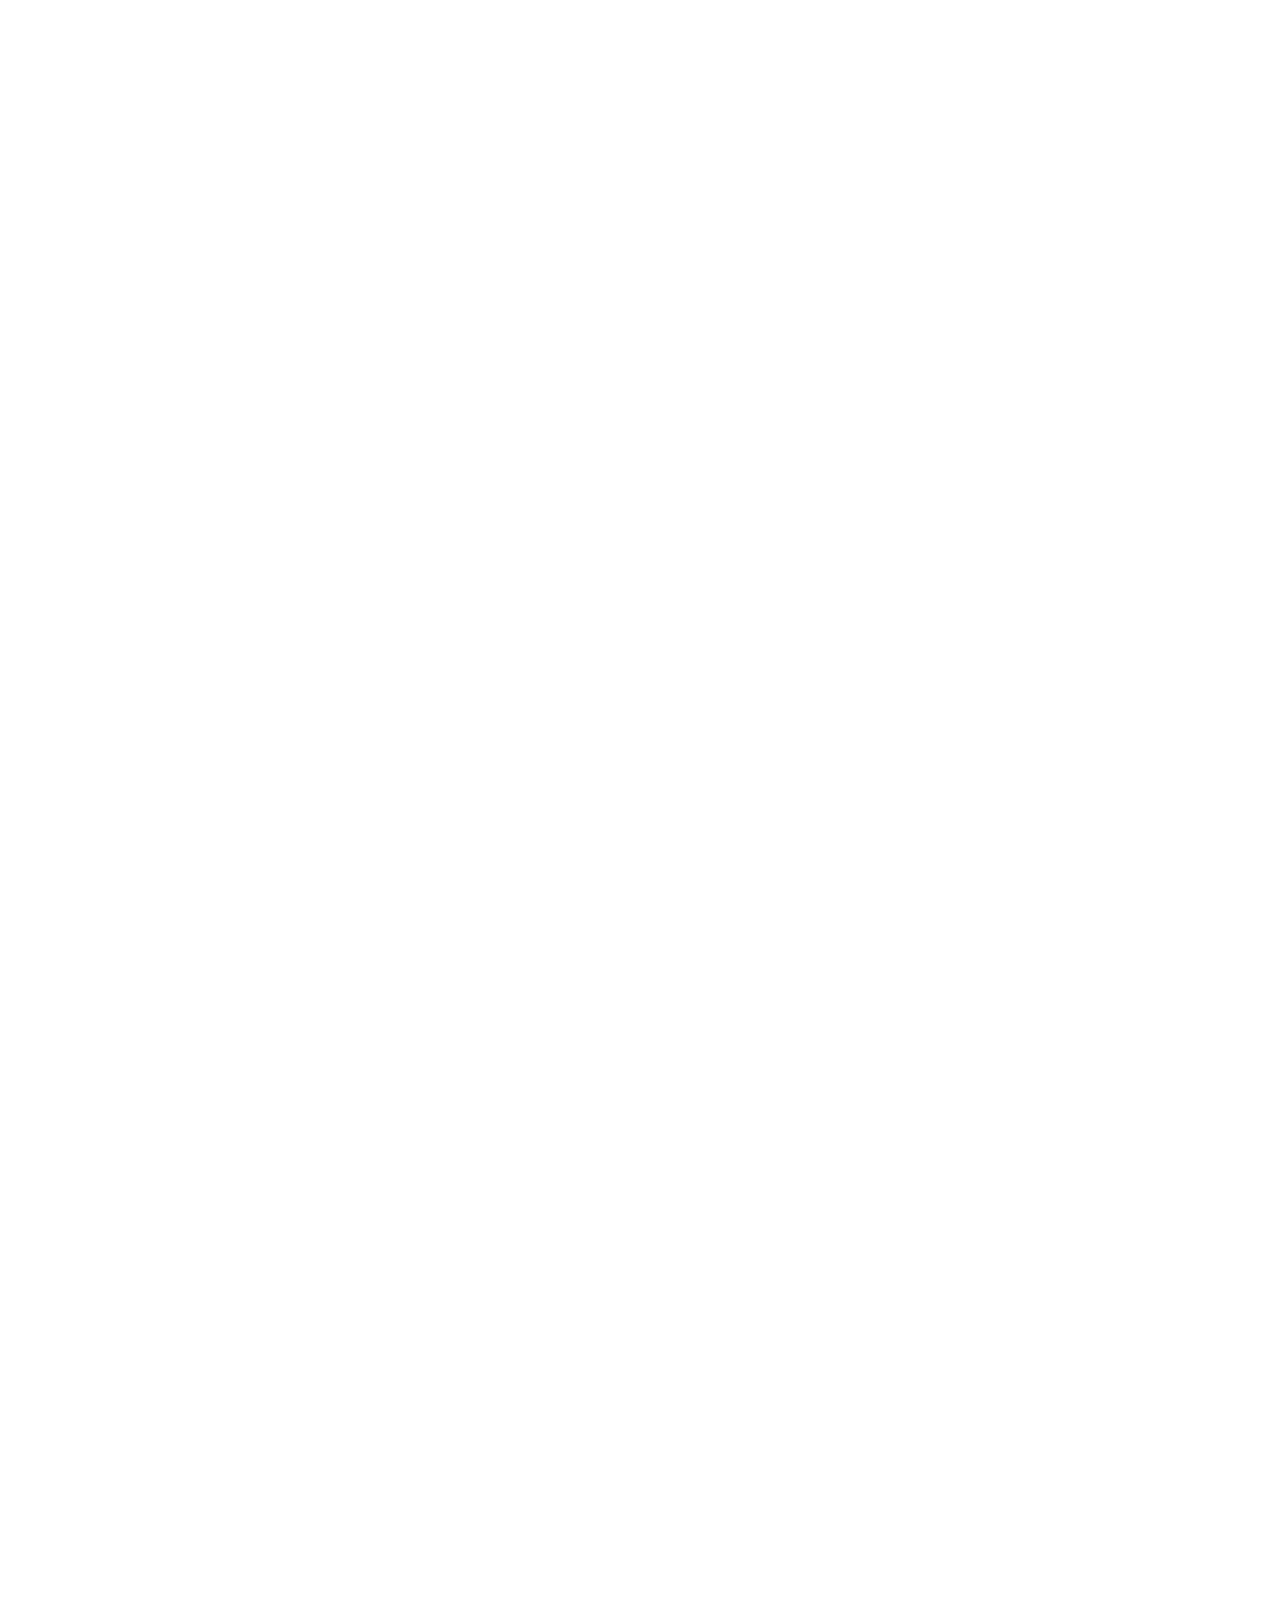
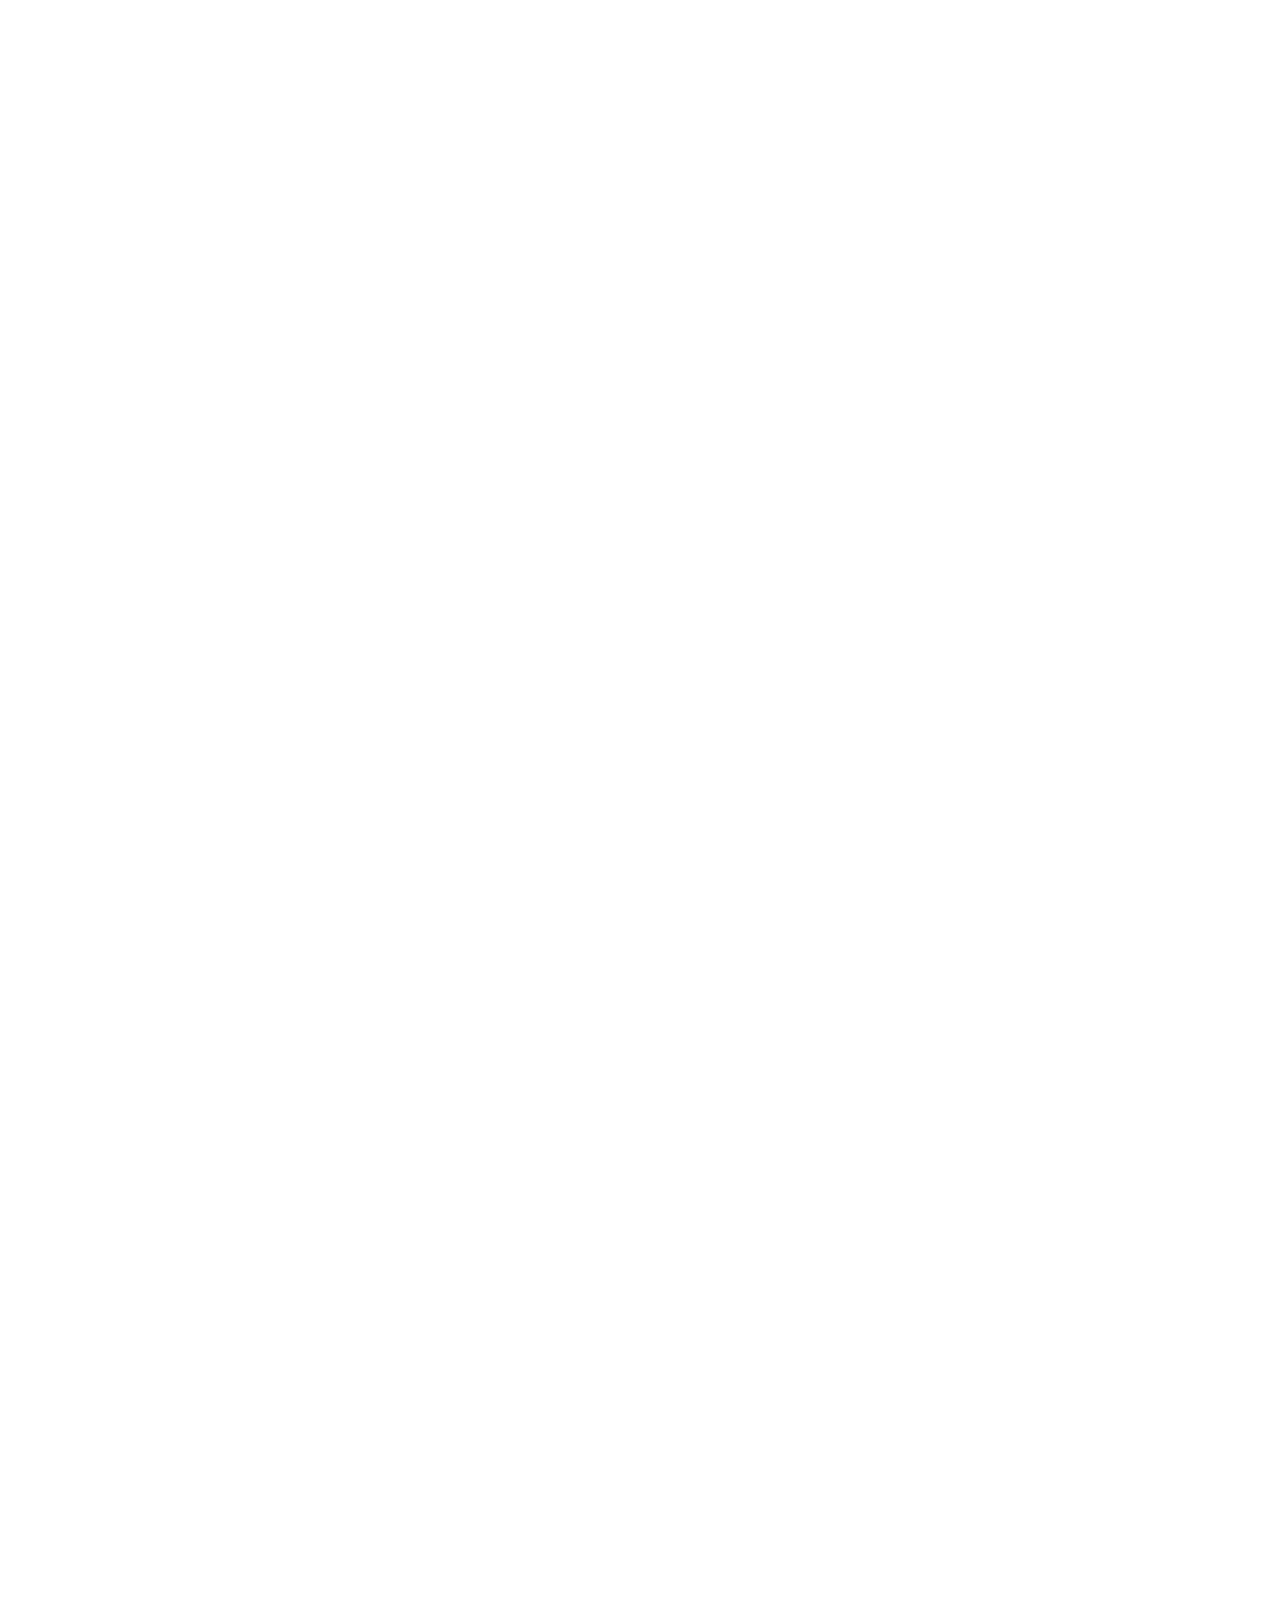
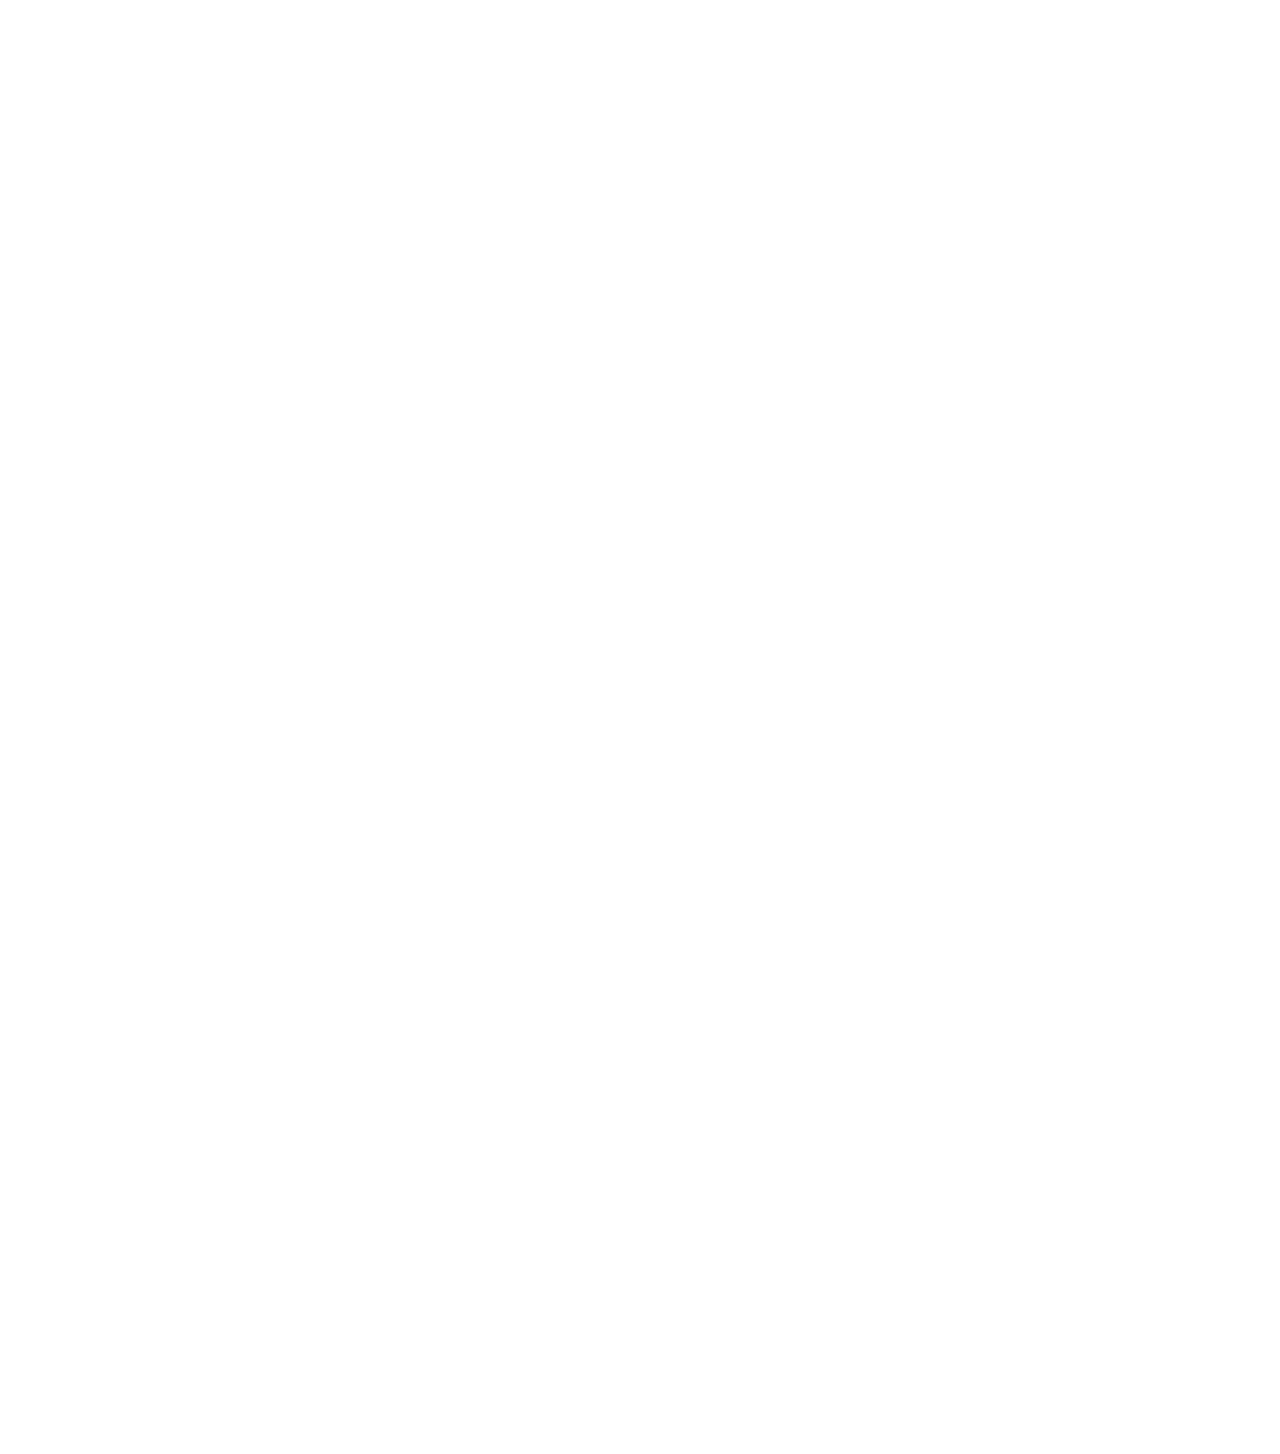
==== commit 0eb5c9a2: "FirstCommit" ====
--- a/index.html
+++ b/index.html
@@ -45,7 +45,7 @@
             <div class="col-lg-7 px-5 text-start">
                 <div class="h-100 d-inline-flex align-items-center me-4">
                     <small class="fa fa-map-marker-alt text-primary me-2"></small>
-                    <small>123 Street, New York, USA</small>
+                    <small>No 7 Vasuki Street, Chennai, Tamilnadu, India</small>
                 </div>
                 <div class="h-100 d-inline-flex align-items-center">
                     <small class="far fa-clock text-primary me-2"></small>
@@ -55,7 +55,7 @@
             <div class="col-lg-5 px-5 text-end">
                 <div class="h-100 d-inline-flex align-items-center me-4">
                     <small class="fa fa-phone-alt text-primary me-2"></small>
-                    <small>+012 345 6789</small>
+                    <small>+917338706272</small>
                 </div>
                 <div class="h-100 d-inline-flex align-items-center mx-n2">
                     <a class="btn btn-square btn-link rounded-0 border-0 border-end border-secondary" href=""><i class="fab fa-facebook-f"></i></a>
@@ -72,11 +72,11 @@
     <!-- Navbar Start -->
     <nav class="navbar navbar-expand-lg bg-white navbar-light sticky-top p-0">
         <a href="index.html" class="navbar-brand d-flex align-items-center border-end px-4 px-lg-5">
-            <h2 class="m-0"><i class="fa fa-car text-primary me-2"></i>Drivin</h2>
+            <h2 class="m-0"><i class="fa fa-car text-primary me-2"></i>CosmicKnowledgeTech</h2>
         </a>
-        <button type="button" class="navbar-toggler me-4" data-bs-toggle="collapse" data-bs-target="#navbarCollapse">
+        <!-- <button type="button" class="navbar-toggler me-4" data-bs-toggle="collapse" data-bs-target="#navbarCollapse">
             <span class="navbar-toggler-icon"></span>
-        </button>
+        </button> -->
         <div class="collapse navbar-collapse" id="navbarCollapse">
             <div class="navbar-nav ms-auto p-4 p-lg-0">
                 <a href="index.html" class="nav-item nav-link active">Home</a>
@@ -94,7 +94,7 @@
                 </div>
                 <a href="contact.html" class="nav-item nav-link">Contact</a>
             </div>
-            <a href="" class="btn btn-primary py-4 px-lg-5 d-none d-lg-block">Get Started<i class="fa fa-arrow-right ms-3"></i></a>
+            <!-- <a href="" class="btn btn-primary py-4 px-lg-5 d-none d-lg-block">Get Started<i class="fa fa-arrow-right ms-3"></i></a> -->
         </div>
     </nav>
     <!-- Navbar End -->
@@ -105,20 +105,20 @@
         <div id="header-carousel" class="carousel slide" data-bs-ride="carousel">
             <div class="carousel-inner">
                 <div class="carousel-item active">
-                    <img class="w-100" src="img/carousel-1.jpg" alt="Image">
+                    <img class="w-100" src="img/Background.jpg" alt="Image">
                     <div class="carousel-caption">
                         <div class="container">
                             <div class="row justify-content-center">
                                 <div class="col-lg-7">
-                                    <h1 class="display-2 text-light mb-5 animated slideInDown">Learn To Drive With Confidence</h1>
-                                    <a href="" class="btn btn-primary py-sm-3 px-sm-5">Learn More</a>
-                                    <a href="" class="btn btn-light py-sm-3 px-sm-5 ms-3">Our Courses</a>
-                                </div>
-                            </div>
-                        </div>
-                    </div>
-                </div>
-                <div class="carousel-item">
+                                    <h1 class="display-3 text-light mb-5 animated slideInDown">Elevate Your Learning Journey: Igniting Minds, Inspiring Futures."</h1>
+                                    <!-- <a href="" class="btn btn-primary py-sm-3 px-sm-5">Learn More</a>
+                                    <a href="" class="btn btn-light py-sm-3 px-sm-5 ms-3">Our Courses</a> -->
+                                </div>
+                            </div>
+                        </div>
+                    </div>
+                </div>
+                <!-- <div class="carousel-item">
                     <img class="w-100" src="img/carousel-2.jpg" alt="Image">
                     <div class="carousel-caption">
                         <div class="container">
@@ -131,9 +131,9 @@
                             </div>
                         </div>
                     </div>
-                </div>
-            </div>
-            <button class="carousel-control-prev" type="button" data-bs-target="#header-carousel"
+                </div> -->
+            </div>
+            <!-- <button class="carousel-control-prev" type="button" data-bs-target="#header-carousel"
                 data-bs-slide="prev">
                 <span class="carousel-control-prev-icon" aria-hidden="true"></span>
                 <span class="visually-hidden">Previous</span>
@@ -142,7 +142,7 @@
                 data-bs-slide="next">
                 <span class="carousel-control-next-icon" aria-hidden="true"></span>
                 <span class="visually-hidden">Next</span>
-            </button>
+            </button> -->
         </div>
     </div>
     <!-- Carousel End -->
@@ -159,8 +159,8 @@
                                 <i class="fa fa-car text-white"></i>
                             </div>
                             <div class="ps-4">
-                                <h5>Easy Driving Learn </h5>
-                                <span>Clita erat ipsum lorem sit sed stet duo justo erat amet</span>
+                                <h5>Online & Offline </h5>
+                                <span>Bridging Boundaries, Enabling Futures: Seamlessly Connecting Online and Offline Learning Experiences.</span>
                             </div>
                         </div>
                     </div>
@@ -172,8 +172,8 @@
                                 <i class="fa fa-users text-white"></i>
                             </div>
                             <div class="ps-4">
-                                <h5>National Instructor</h5>
-                                <span>Clita erat ipsum lorem sit sed stet duo justo erat amet</span>
+                                <h5>International Instructors</h5>
+                                <span>Cultivating Global Minds: Inspiring Excellence with International Instructors</span>
                             </div>
                         </div>
                     </div>
@@ -185,8 +185,8 @@
                                 <i class="fa fa-file-alt text-white"></i>
                             </div>
                             <div class="ps-4">
-                                <h5>Get licence</h5>
-                                <span>Clita erat ipsum lorem sit sed stet duo justo erat amet</span>
+                                <h5>Get Certified</h5>
+                                <span>Elevate Your Expertise: Get Certified, Get Ahead.</span>
                             </div>
                         </div>
                     </div>
--- a/css/style.css
+++ b/css/style.css
@@ -9,6 +9,10 @@
 .py-6 {
     padding-top: 6rem;
     padding-bottom: 6rem;
+}
+
+.display-3 {
+    font-size: 32px;
 }
 
 .my-6 {
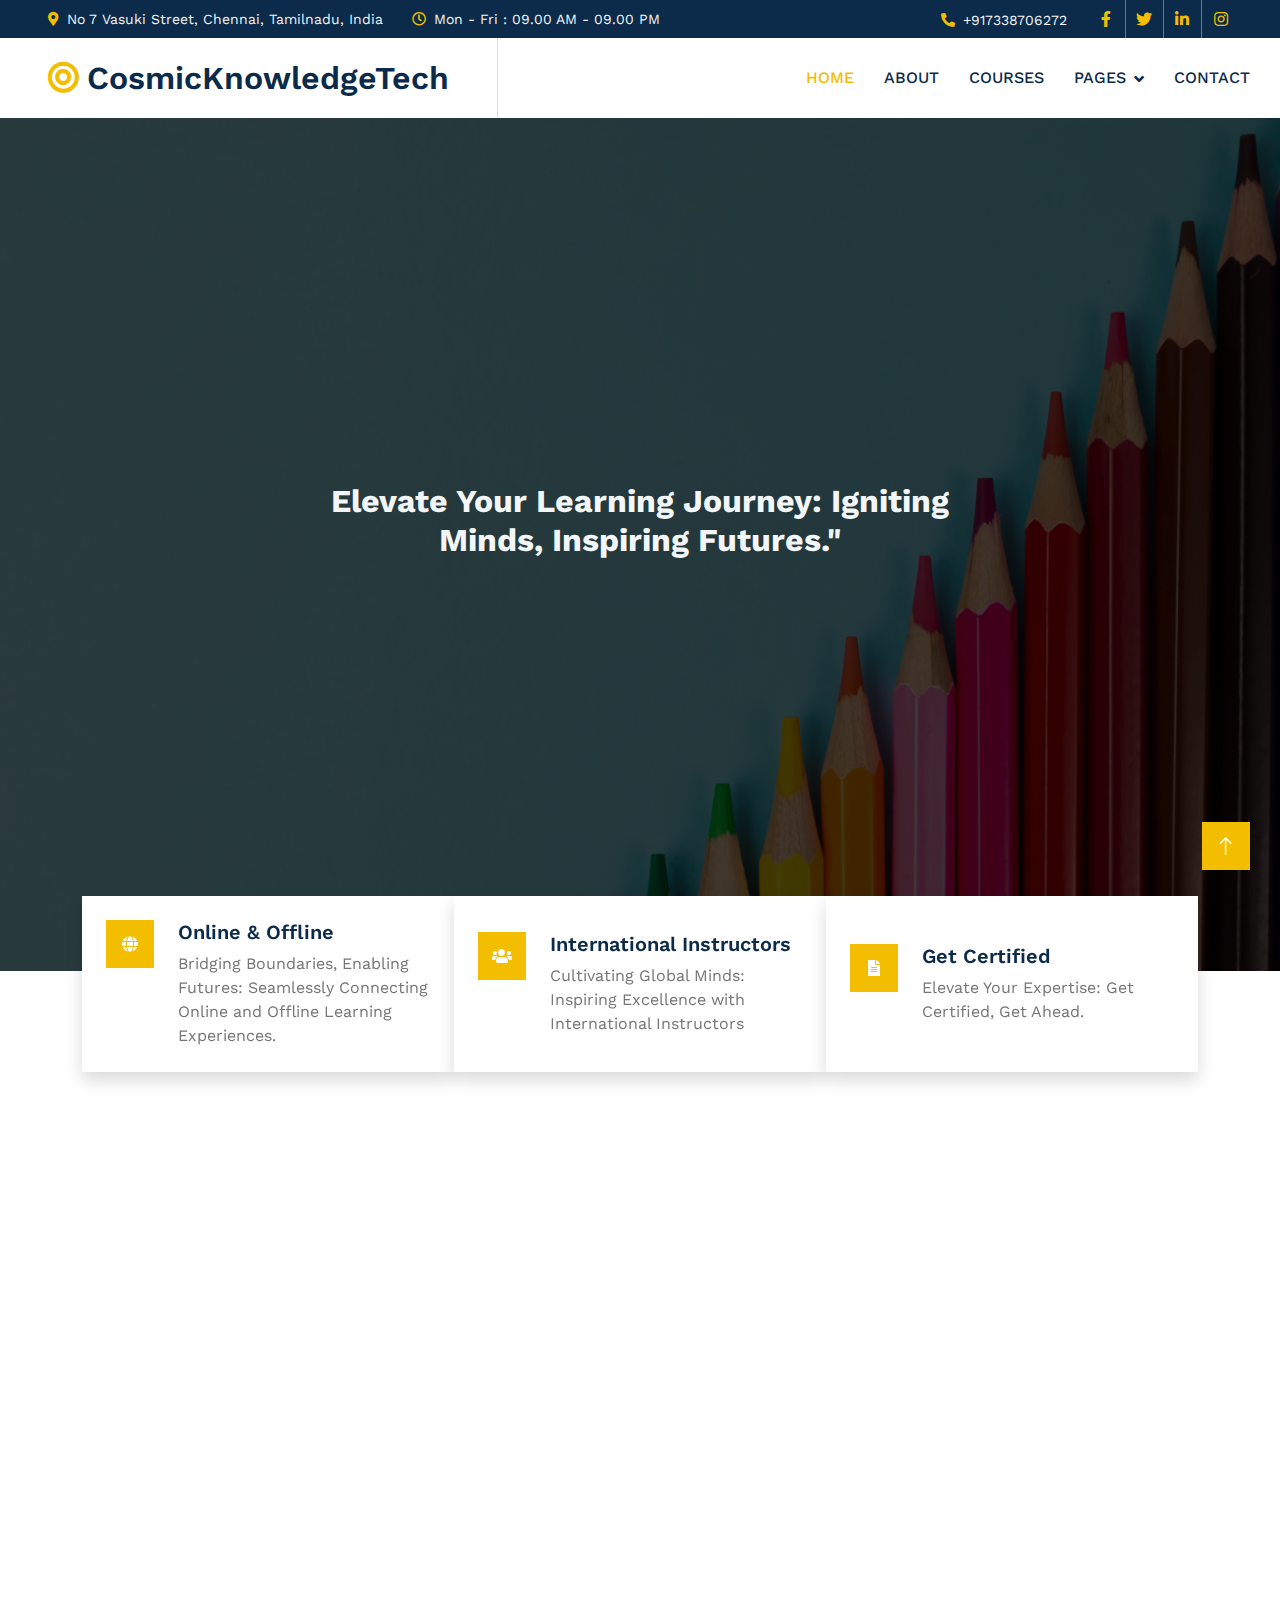
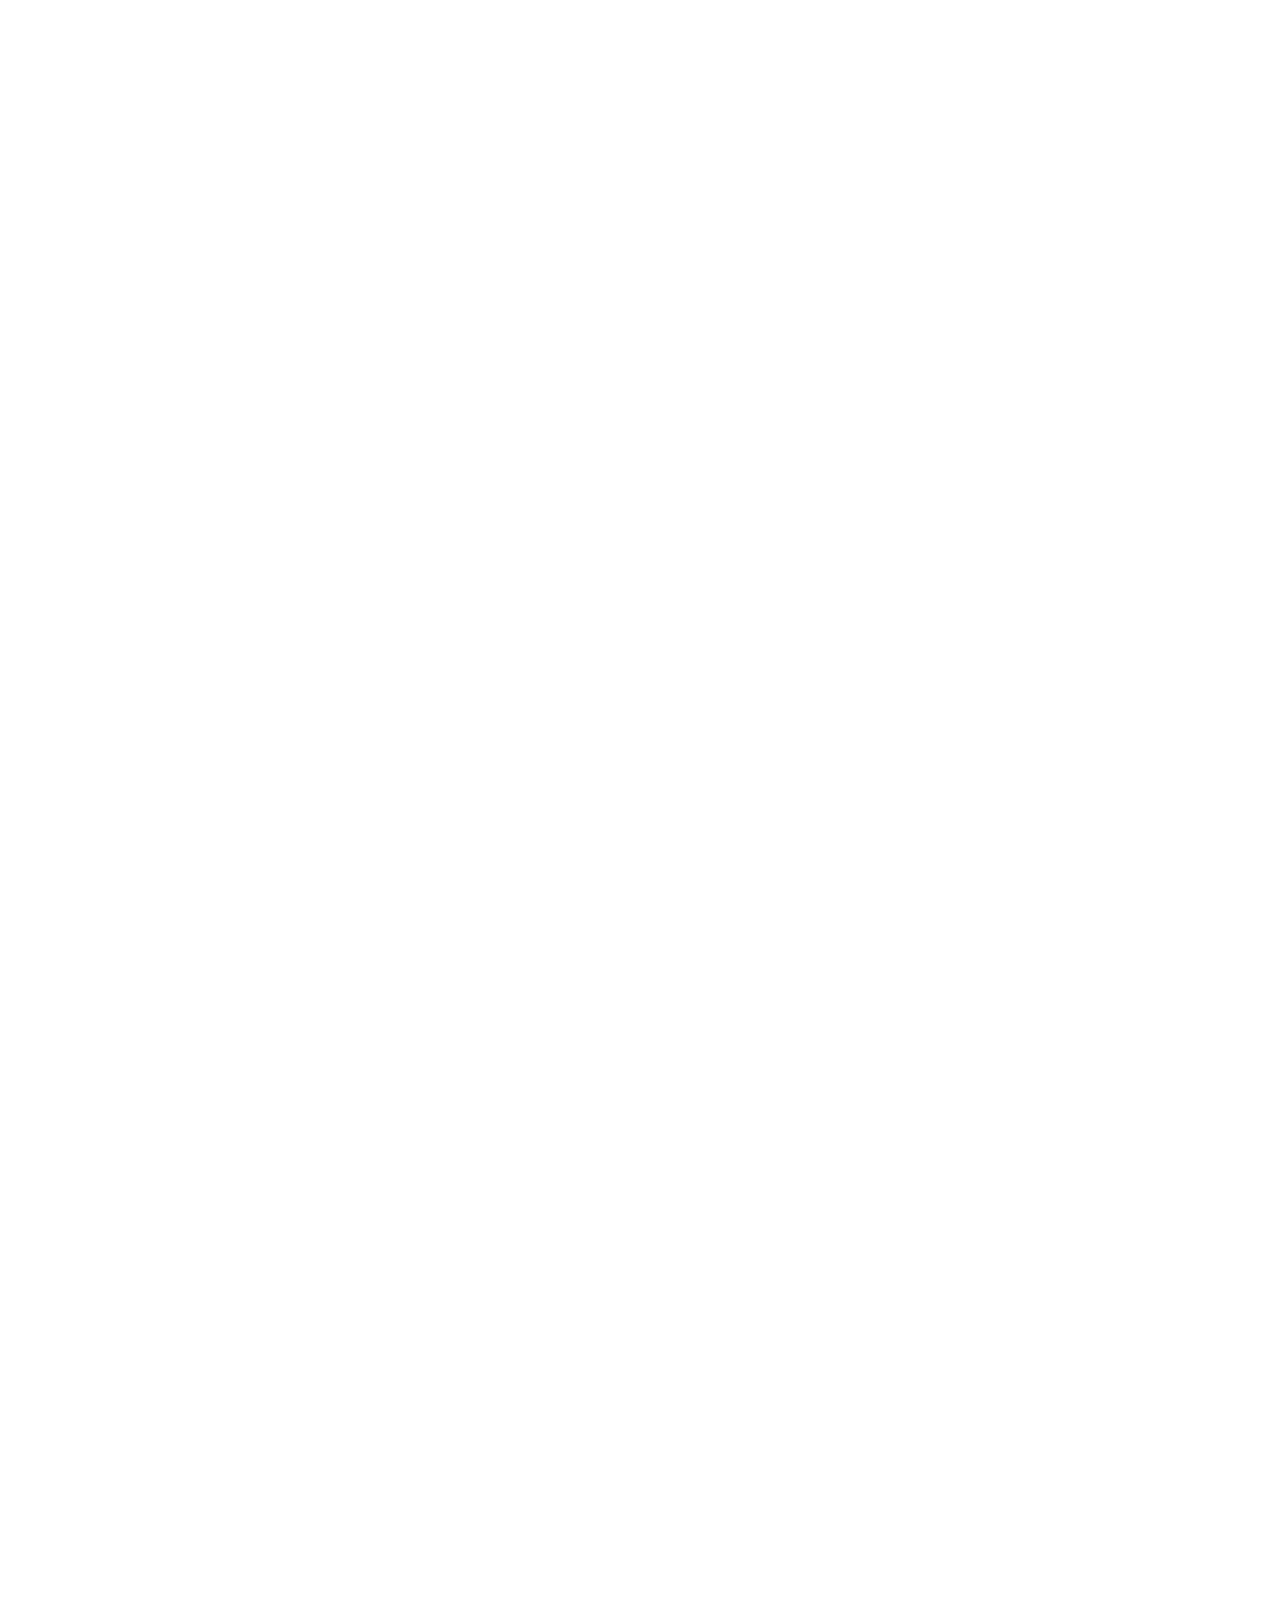
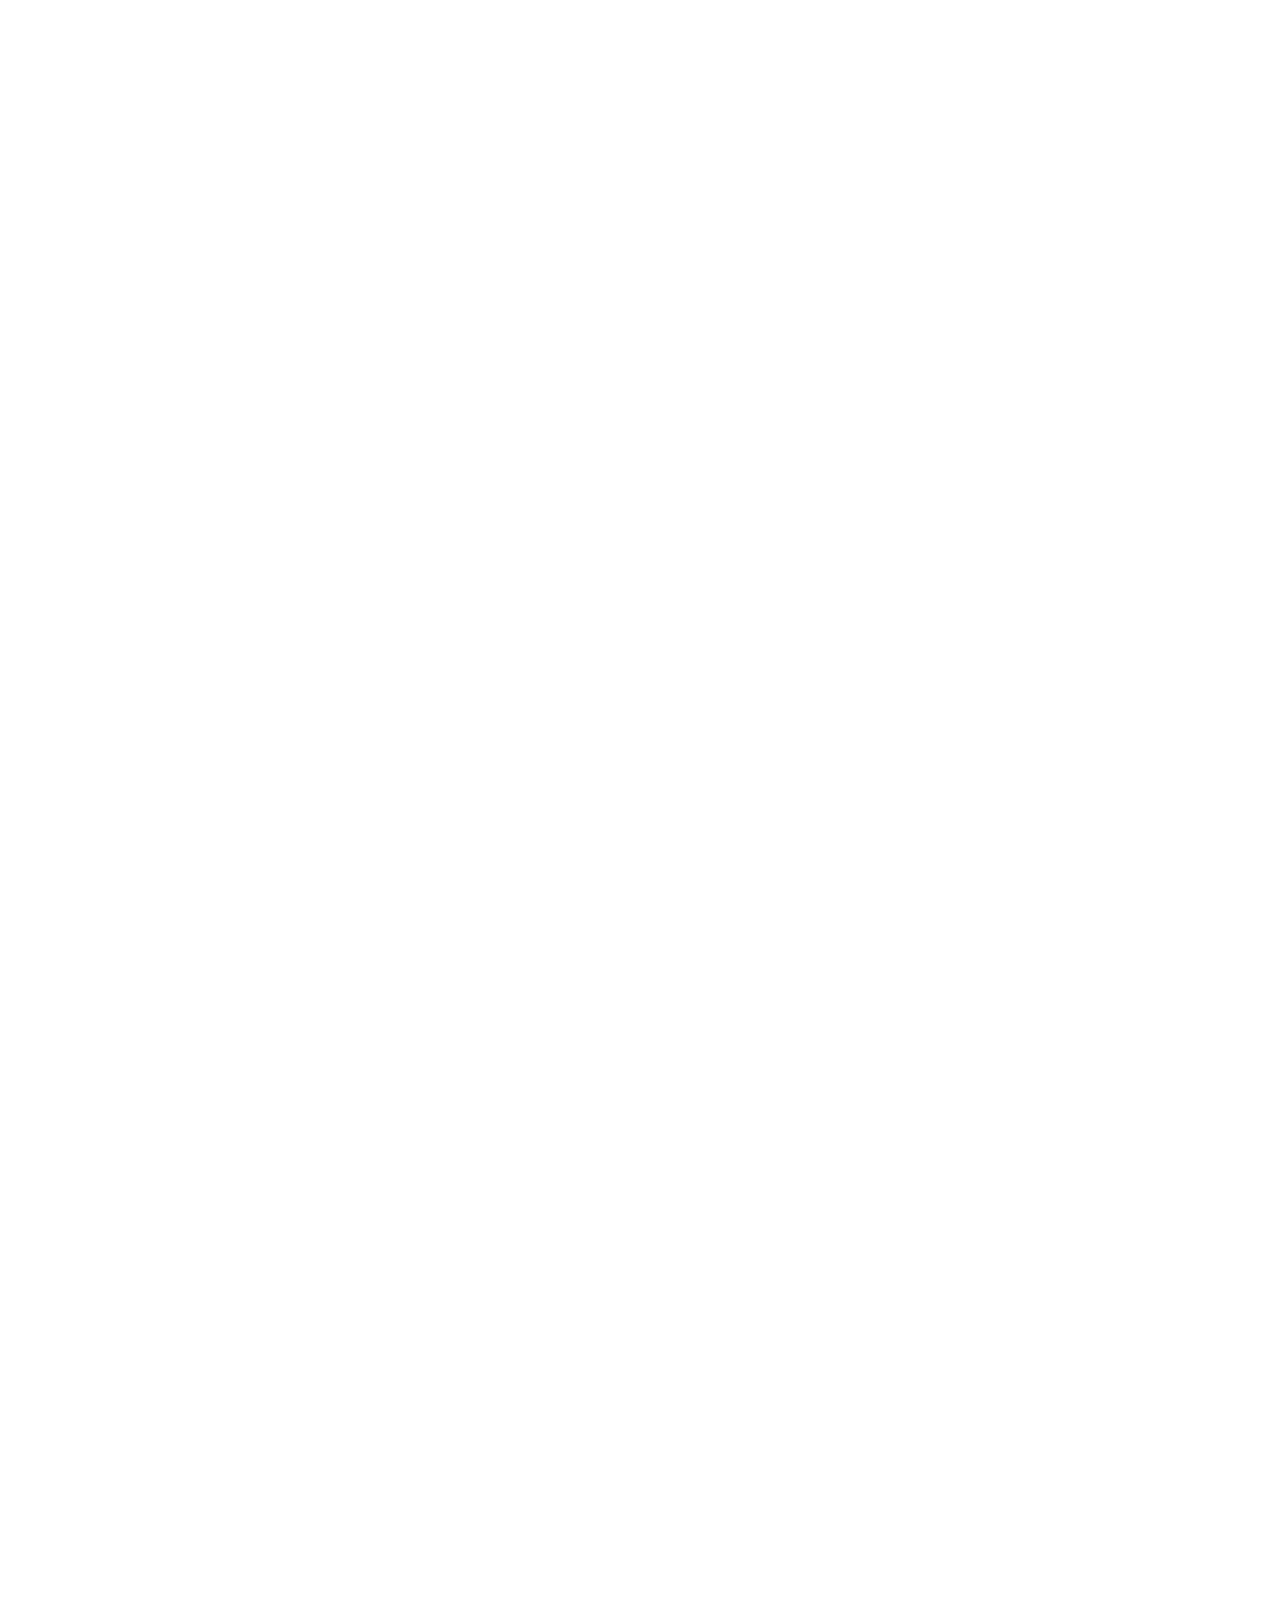
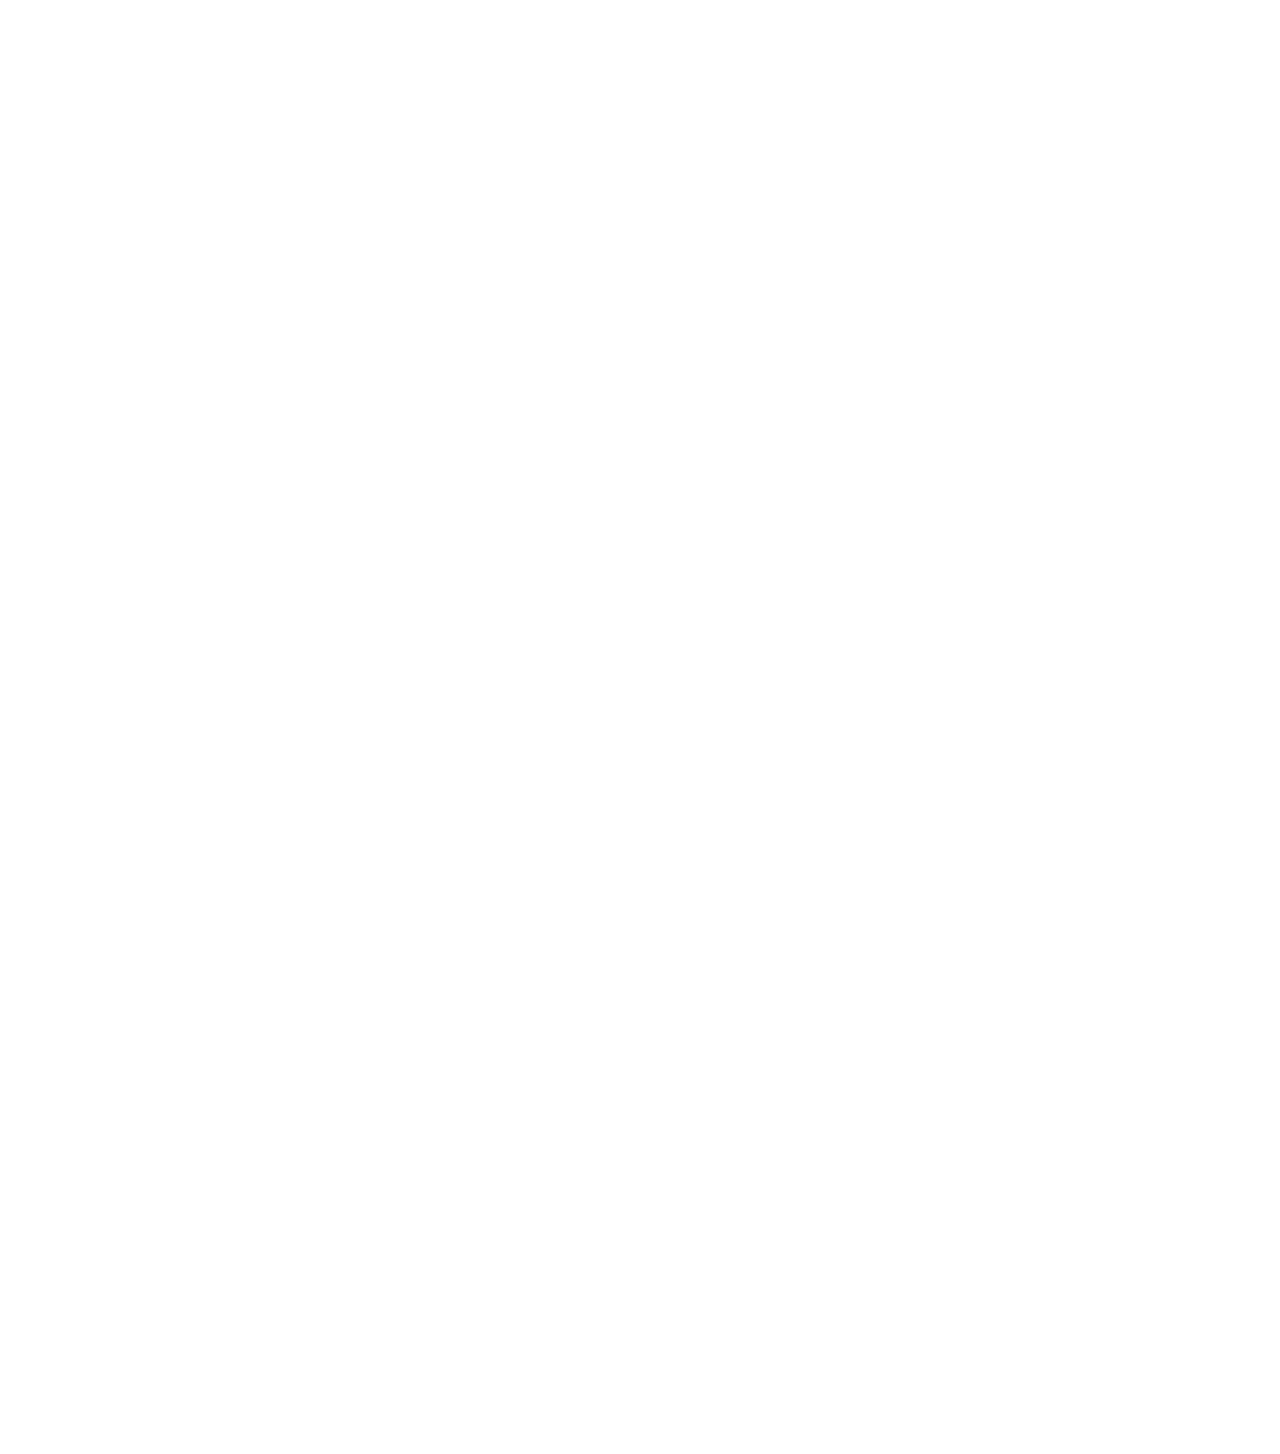
==== commit 482a679b: "Second commit" ====
--- a/index.html
+++ b/index.html
@@ -3,7 +3,7 @@
 
 <head>
     <meta charset="utf-8">
-    <title>Drivin - Driving School Website Template</title>
+    <title>CKT - Learning Platform</title>
     <meta content="width=device-width, initial-scale=1.0" name="viewport">
     <meta content="" name="keywords">
     <meta content="" name="description">
@@ -72,7 +72,7 @@
     <!-- Navbar Start -->
     <nav class="navbar navbar-expand-lg bg-white navbar-light sticky-top p-0">
         <a href="index.html" class="navbar-brand d-flex align-items-center border-end px-4 px-lg-5">
-            <h2 class="m-0"><i class="fa fa-car text-primary me-2"></i>CosmicKnowledgeTech</h2>
+            <h2 class="m-0"><i class="fa fa-bullseye text-primary me-2"></i>CosmicKnowledgeTech</h2>
         </a>
         <!-- <button type="button" class="navbar-toggler me-4" data-bs-toggle="collapse" data-bs-target="#navbarCollapse">
             <span class="navbar-toggler-icon"></span>
@@ -156,7 +156,7 @@
                     <div class="bg-white shadow d-flex align-items-center h-100 p-4" style="min-height: 150px;">
                         <div class="d-flex">
                             <div class="flex-shrink-0 btn-lg-square bg-primary">
-                                <i class="fa fa-car text-white"></i>
+                                <i class="fa fa-globe text-white"></i>
                             </div>
                             <div class="ps-4">
                                 <h5>Online & Offline </h5>
@@ -558,7 +558,7 @@
             <div class="row g-5">
                 <div class="col-lg-3 col-md-6">
                     <h4 class="text-white mb-4">Get In Touch</h4>
-                    <h2 class="text-primary mb-4"><i class="fa fa-car text-white me-2"></i>Drivin</h2>
+                    <h2 class="text-primary mb-4"><i class="fa fa-bullseye text-white me-2"></i>CKT</h2>
                     <p class="mb-2"><i class="fa fa-map-marker-alt me-3"></i>123 Street, New York, USA</p>
                     <p class="mb-2"><i class="fa fa-phone-alt me-3"></i>+012 345 67890</p>
                     <p class="mb-2"><i class="fa fa-envelope me-3"></i>info@example.com</p>
